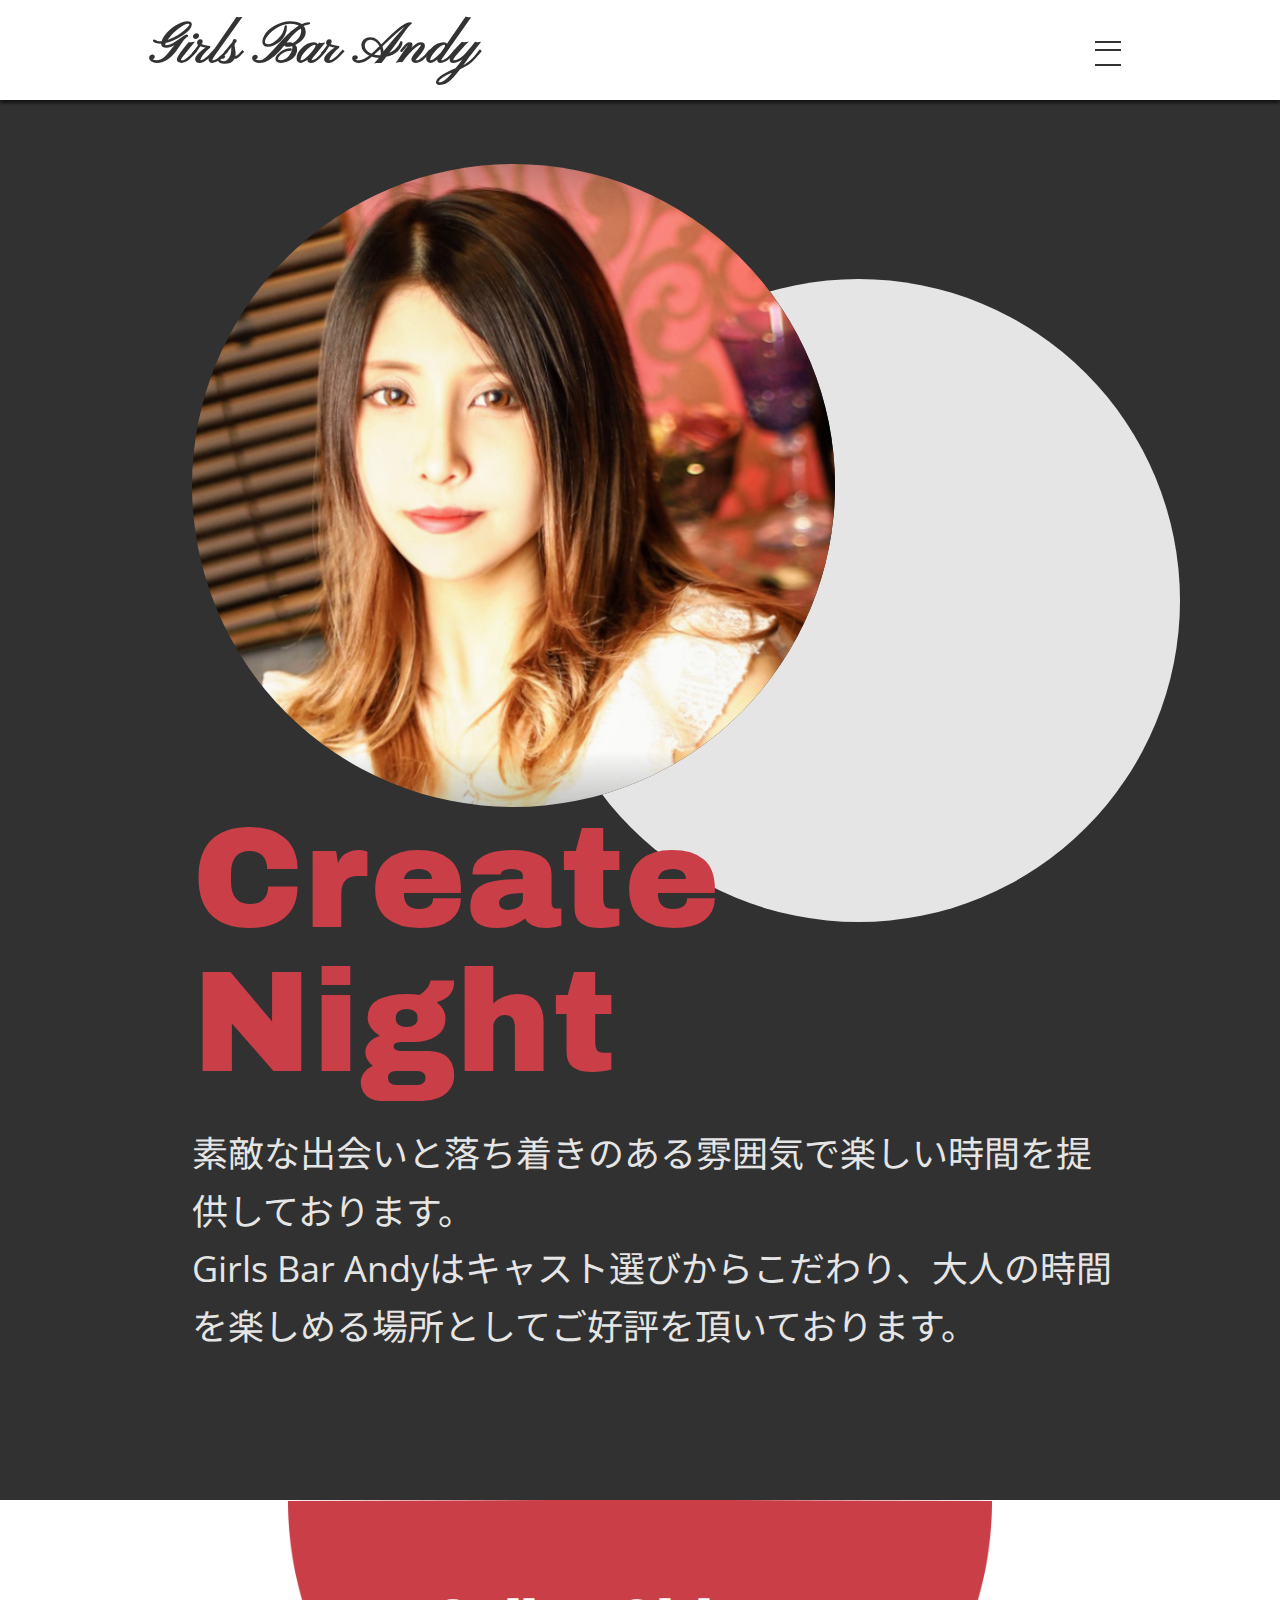
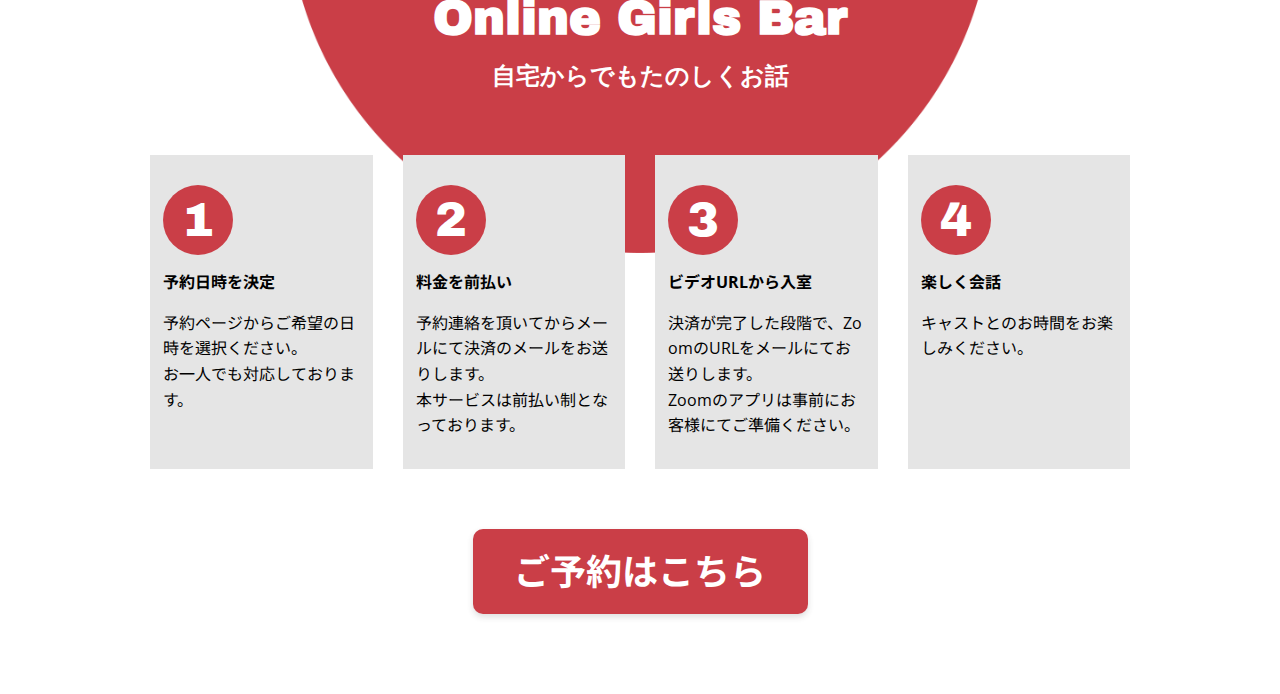
==== index.html @ 7a245070 "カードセクションのSP版完成" ====
<!DOCTYPE html>
<html lang="ja">
<head>
    <meta charset="UTF-8">
    <meta http-equiv="X-UA-Compatible" content="IE=edge">
    <meta name="viewport" content="width=device-width, initial-scale=1.0">
    <title>Girls Bar Andy</title>
    <link rel="stylesheet" href="/css/reset.css">
    <link rel="stylesheet" href="/css/style.css">
</head>
<body>
    <header class="header">
        <div class="header__inner inner">
            <h1 class="header__logo"><a href="/">Girls Bar Andy</a></h1>
            <!-- <ul class="header__nav">
                <li><a href="" class="is-active">トップページ</a></li>
                <li><a href="">お知らせ</a></li>
                <li><a href="">キャスト一覧</a></li>
                <li><a href="">店内写真</a></li>
                <li><a href="">オンラインガールズバー</a></li>
                <li><a href="">ログイン</a></li>
            </ul> -->
            <div class="drawer">
                <input type="checkbox" class="drawer__checkbox" id="drawerCheckbox">
                <label for="drawerCheckbox" class="drawer__icon">
                    <span class="drawer__icon-parts"></span><!-- /.drawer__icon-parts -->
                </label><!-- /.drawer__icon -->
                <label for="drawerChechbox" class="drawer__overlay"></label><!-- /.drawer__overlay -->
                <nav class="drawer__menu">
                    <ul>
                        <li class="drawer__item"><a href="/" class="drawer__item-inner">トップページ</a><!-- /.drawer__item-inner --></li><!-- /.drawer__item -->
                        <li class="drawer__item"><a href="/" class="drawer__item-inner">お知らせ</a><!-- /.drawer__item-inner --></li><!-- /.drawer__item -->
                        <li class="drawer__item"><a href="/" class="drawer__item-inner">キャスト一覧</a><!-- /.drawer__item-inner --></li><!-- /.drawer__item -->
                        <li class="drawer__item"><a href="/" class="drawer__item-inner">店内写真</a><!-- /.drawer__item-inner --></li><!-- /.drawer__item -->
                        <li class="drawer__item"><a href="/" class="drawer__item-inner">オンラインガールズバー</a><!-- /.drawer__item-inner --></li><!-- /.drawer__item -->
                        <li class="drawer__item"><a href="/" class="drawer__item-inner">ログイン</a><!-- /.drawer__item-inner --></li><!-- /.drawer__item -->
                    </ul>
                </nav><!-- /.drawer__menu -->
            </div><!-- /.drawer -->
        </div>   
    </header><!-- /.header -->

    <div class="main-visual">
            <div class="main-visual__content">
                <div class="main-visual__image">
                    <img src="/img/mv.png" alt="girls bar andy">
                </div><!-- /.main-visual__image -->
                <div class="main-visual__title">Create Night</div><!-- /.main-visual__title -->
                <div class="main-visual__lead">
                    素敵な出会いと落ち着きのある雰囲気で楽しい時間を提供しております。<br>
                    Girls Bar Andyはキャスト選びからこだわり、大人の時間を楽しめる場所としてご好評を頂いております。
                </div><!-- /.main-visual__lead -->    
            </div><!-- /.main-visual__content -->
    </div><!-- /.main-visual -->

    <section class="online-service">
        <div class="card__inner inner">
            <div class="SPACER--80 TAB--NONE SP--NONE"></div><!-- /.SPACER--80 -->
            <h1 class="card__head">Online Girls Bar</h1><!-- /.card__head -->
            <h2 class="card__lead">自宅からでもたのしくお話</h2><!-- /.card__lead -->
            <div class="SPACER--60"></div><!-- /.SPACER--50 -->
            <div class="card__items">
                <div class="card__item">
                    <div class="card__number">1</div><!-- /.card__number -->
                    <h3 class="card__title">予約日時を決定</h3><!-- /.card__title -->
                    <p class="card__text">
                        予約ページからご希望の日時を選択ください。<br>
                        お一人でも対応しております。
                    </p><!-- /.card__text -->
                </div><!-- /.card__item -->
                <div class="card__item">
                    <div class="card__number">2</div><!-- /.card__number -->
                    <h3 class="card__title">料金を前払い</h3><!-- /.card__title -->
                    <p class="card__text">
                        予約連絡を頂いてからメールにて決済のメールをお送りします。<br>
                        本サービスは前払い制となっております。
                    </p><!-- /.card__text -->
                </div><!-- /.card__item -->
                <div class="card__item">
                    <div class="card__number">3</div><!-- /.card__number -->
                    <h3 class="card__title">ビデオURLから入室</h3><!-- /.card__title -->
                    <p class="card__text">
                        決済が完了した段階で、ZoomのURLをメールにてお送りします。<br>
                        Zoomのアプリは事前にお客様にてご準備ください。
                    </p><!-- /.card__text -->
                </div><!-- /.card__item -->
                <div class="card__item">
                    <div class="card__number">4</div><!-- /.card__number -->
                    <h3 class="card__title">楽しく会話</h3><!-- /.card__title -->
                    <p class="card__text">
                        キャストとのお時間をお楽しみください。
                    </p><!-- /.card__text -->
                </div><!-- /.card__item -->
            </div><!-- /.card__items -->
            <div class="SPACER--60"></div><!-- /.SPACER--60 -->
            <div class="card__button btn"><a href="/">ご予約はこちら</a></div><!-- /.card__button btn -->
        </div><!-- /.card__inner inner -->
        <div class="SPACER--80"></div><!-- /.SPACER--80 -->
    </section><!-- /.online-service -->
</body>
</html>
---- css/style.css ----
@import url("https://fonts.googleapis.com/css2?family=Archivo+Black&family=Open+Sans:wght@400;700&family=Pinyon+Script&display=swap");
@import url("https://fonts.googleapis.com/css2?family=Noto+Sans+JP:wght@400;500;700&display=swap");
/*==================================
# common
==================================*/
*,
*::before,
*::after {
  -webkit-box-sizing: border-box;
          box-sizing: border-box;
}

body {
  font-family: "Open Sans", "Noto Sans JP", sans-serif;
  font-size: 16px;
  line-height: 1.6;
  background: #fff;
  overflow-x: hidden;
  max-width: 100%;
  word-break: break-all;
}

img {
  max-width: 100%;
  height: auto;
  border: none;
  -o-object-fit: cover;
     object-fit: cover;
  vertical-align: bottom;
}

a {
  text-decoration: none;
  -webkit-transition: 0.3s;
  transition: 0.3s;
  cursor: pointer;
}

a:hover {
  opacity: 0.6;
}

ul {
  list-style: none;
}

input[type="text"],
input[type="tel"],
input[type="email"] {
  width: 100%;
  font-size: inherit;
  color: "Open Sans", "Noto Sans JP", sans-serif;
  border: 1px solid #333;
  border-radius: 5px;
}

input[type="text"]:focus {
  outline: 0;
}

input[type="submit"] {
  width: 100%;
  font-size: inherit;
  color: #fff;
  border: 1px solid #333;
  background-color: #333;
  -webkit-transition: 0.3s;
  transition: 0.3s;
}

input[type="submit"]:hover {
  opacity: 0.6;
}

select {
  width: 100%;
  font-size: inherit;
  color: #333;
  border: 1px solid #333;
}

select option {
  color: #333;
}

select option:first-child {
  display: none;
}

textarea {
  width: 100%;
  font-size: inherit;
  color: #333;
  border: 1px solid #333;
  resize: none;
}

::-webkit-input-placeholder {
  opacity: 1;
  color: #333;
}

:-ms-input-placeholder {
  opacity: 1;
  color: #333;
}

::-ms-input-placeholder {
  opacity: 1;
  color: #333;
}

::placeholder {
  opacity: 1;
  color: #333;
}

.SPACER--60 {
  height: 60px;
}

.SPACER--80 {
  height: 80px;
}

.SPACER--100 {
  height: 100px;
}

.SPACER--130 {
  height: 130px;
}

.SPACER--160 {
  height: 160px;
}

.SPACER--200 {
  height: 200px;
}

.SP--NONE {
  display: block;
}

@media (max-width: 767px) {
  .SP--NONE {
    display: none;
  }
}

.TAB--NONE {
  display: block;
}

@media (min-width: 768px) and (max-width: 1024px) {
  .TAB--NONE {
    display: none;
  }
}

@media (max-width: 767px) {
  .TAB--NONE {
    display: none;
  }
}

.inner {
  max-width: 1440px;
  padding: 0 150px;
  margin: 0 auto;
}

@media (max-width: 767px) {
  .inner {
    padding: 0 15px;
  }
}

/*==================================
# header
==================================*/
.header {
  background: #fff;
  height: 100px;
  max-width: 100%;
  width: 100%;
  position: -webkit-sticky;
  position: sticky;
  top: 0;
  -webkit-box-shadow: 0 3px 3px rgba(0, 0, 0, 0.6);
          box-shadow: 0 3px 3px rgba(0, 0, 0, 0.6);
  z-index: 100;
}

@media (max-width: 767px) {
  .header {
    height: 60px;
  }
}

.header__inner {
  display: -webkit-box;
  display: -ms-flexbox;
  display: flex;
  -webkit-box-align: center;
      -ms-flex-align: center;
          align-items: center;
  height: inherit;
  -webkit-box-pack: justify;
      -ms-flex-pack: justify;
          justify-content: space-between;
}

.header__logo a {
  font-size: 56px;
  font-family: "Pinyon Script", cursive, sans-serif;
  color: #333;
}

@media (min-width: 768px) and (max-width: 1024px) {
  .header__logo a {
    font-size: 48px;
  }
}

@media (max-width: 767px) {
  .header__logo a {
    font-size: 32px;
  }
}

.drawer {
  position: relative;
  width: 45px;
  height: 45px;
}

.drawer__checkbox {
  display: none;
}

.drawer__icon {
  cursor: pointer;
  display: block;
  width: inherit;
  height: inherit;
  position: fixed;
}

.drawer__icon-parts, .drawer__icon-parts::before, .drawer__icon-parts::after {
  background: #313131;
  display: block;
  width: 26px;
  height: 2px;
  position: absolute;
  top: 0;
  right: 0;
  left: 0;
  bottom: 0;
  margin: auto;
}

.drawer__icon-parts::before, .drawer__icon-parts::after {
  content: '';
}

.drawer__icon-parts::before {
  top: 16px;
}

.drawer__icon-parts::after {
  top: -16px;
}

.drawer__overlay {
  background: #313131;
  opacity: 0;
  pointer-events: none;
  width: 100%;
  height: 100%;
  position: fixed;
  top: 0;
  right: 0;
}

.drawer__menu {
  background: #fff;
  color: #313131;
  max-width: 100%;
  width: 320px;
  height: 100vh;
  overflow-y: auto;
  position: fixed;
  top: 0;
  right: -320px;
}

.drawer__menu .drawer__item {
  display: block;
}

.drawer__menu .drawer__item:not(:first-child) {
  margin-top: 10px;
}

.drawer__menu .drawer__item-inner {
  font-size: 18px;
  font-weight: 700;
  color: #333;
}

.drawer__icon {
  z-index: 104;
}

.drawer__menu {
  z-index: 103;
}

.drawer__overlay {
  z-index: 102;
}

.drawer__checkbox:checked ~ .drawer__icon .drawer__icon-parts {
  background: transparent;
}

.drawer__checkbox:checked ~ .drawer__icon .drawer__icon-parts::before {
  -webkit-transform: rotate(-45deg);
          transform: rotate(-45deg);
  top: 0;
}

.drawer__checkbox:checked ~ .drawer__icon .drawer__icon-parts::after {
  -webkit-transform: rotate(45deg);
          transform: rotate(45deg);
  top: 0;
}

.drawer__checkbox:checked ~ .drawer__overlay {
  opacity: 0.3;
  pointer-events: auto;
}

.drawer__checkbox:checked ~ .drawer__menu {
  right: 0;
}

.drawer__checkbox:checked ~ .drawer__menu ul {
  width: 200px;
  margin-left: auto;
  margin-top: 100px;
  margin-right: auto;
}

.drawer__icon-parts, .drawer__icon-parts::after, .drawer__icon-parts::before, .drawer__overlay, .drawer__menu {
  -webkit-transition: all 0.7s;
  transition: all 0.7s;
}

/*==================================
# mainvisual
==================================*/
.main-visual {
  width: 100%;
  height: auto;
  min-height: 1400px;
  background: #313131;
  position: relative;
  top: 0;
  left: 0;
}

@media (min-width: 768px) and (max-width: 1024px) {
  .main-visual {
    min-height: 900px;
  }
}

@media (max-width: 767px) {
  .main-visual {
    min-height: 600px;
  }
}

.main-visual__content {
  width: 72%;
  height: auto;
  position: absolute;
  top: 0%;
  left: 15%;
  margin-top: 5%;
}

@media (min-width: 768px) and (max-width: 1024px) {
  .main-visual__content {
    top: 0%;
    left: 13%;
  }
}

@media (max-width: 767px) {
  .main-visual__content {
    top: 0%;
    left: 12%;
  }
}

.main-visual__content .main-visual__image {
  width: 100%;
  max-width: 988px;
  margin: 0 auto;
}

@media (min-width: 768px) and (max-width: 1024px) {
  .main-visual__content .main-visual__image {
    width: 575px;
  }
}

@media (max-width: 767px) {
  .main-visual__content .main-visual__image {
    width: 280px;
  }
}

.main-visual__content .main-visual__image img {
  display: inline-block;
  width: 643px;
  height: 643px;
  border-radius: 50%;
  -webkit-box-shadow: 345px 115px 0px 0 #e5e5e5;
          box-shadow: 345px 115px 0px 0 #e5e5e5;
}

@media (min-width: 768px) and (max-width: 1024px) {
  .main-visual__content .main-visual__image img {
    width: 400px;
    height: 400px;
    -webkit-box-shadow: 175px 75px 0px 0 #e5e5e5;
            box-shadow: 175px 75px 0px 0 #e5e5e5;
  }
}

@media (max-width: 767px) {
  .main-visual__content .main-visual__image img {
    width: 250px;
    height: 250px;
    -webkit-box-shadow: 75px 75px 0px 0 #e5e5e5;
            box-shadow: 75px 75px 0px 0 #e5e5e5;
  }
}

.main-visual__content .main-visual__title {
  font-family: "Archivo Black", sans-serif;
  color: #CA3E47;
  font-size: 144px;
  word-break: break-word;
  line-height: 1;
}

@media (min-width: 768px) and (max-width: 1024px) {
  .main-visual__content .main-visual__title {
    font-size: 74px;
  }
}

@media (max-width: 767px) {
  .main-visual__content .main-visual__title {
    font-size: 32px;
  }
}

.main-visual__content .main-visual__lead {
  font-family: "Open Sans", "Noto Sans JP", sans-serif;
  color: #E5E5E5;
  font-size: 36px;
  margin-top: 30px;
}

@media (min-width: 768px) and (max-width: 1024px) {
  .main-visual__content .main-visual__lead {
    font-size: 32px;
  }
}

@media (max-width: 767px) {
  .main-visual__content .main-visual__lead {
    font-size: 18px;
  }
}

@media (max-width: 319px) {
  .main-visual__content .main-visual__image {
    width: 100%;
  }
}

/*==================================
# online-service
==================================*/
.online-service {
  background: url(../img/service-bg.png) no-repeat top center/contain;
}

@media (max-width: 767px) {
  .online-service {
    background: url(../img/service-bg-sp.png) no-repeat top center/contain;
  }
}

.card__head {
  font-size: 48px;
  font-family: "Archivo Black", sans-serif;
  text-align: center;
  color: #fff;
}

@media (max-width: 767px) {
  .card__head {
    font-size: 32px;
  }
}

.card__lead {
  font-size: 24px;
  font-family: "Archivo Black", sans-serif;
  text-align: center;
  color: #fff;
}

@media (max-width: 767px) {
  .card__lead {
    font-size: 20px;
  }
}

.card__items {
  display: -webkit-box;
  display: -ms-flexbox;
  display: flex;
  -ms-flex-wrap: wrap;
      flex-wrap: wrap;
}

.card__item {
  width: calc(25% - 30px * 3 / 4);
  padding: 30px 13px;
  background: #E5E5E5;
}

@media (min-width: 1025px) {
  .card__item:not(:first-child) {
    margin-left: 30px;
  }
}

@media (min-width: 768px) and (max-width: 1024px) {
  .card__item {
    width: calc(50% - 30px * 1 / 2);
  }
  .card__item:not(:nth-child(2n + 1)) {
    margin-left: 30px;
  }
  .card__item:nth-child(n + 3) {
    margin-top: 40px;
  }
}

@media (max-width: 767px) {
  .card__item {
    width: 100%;
    margin-left: 0;
  }
  .card__item:nth-child(n + 2) {
    margin-top: 40px;
  }
}

.card__number {
  color: #fff;
  background-color: #CA3E47;
  padding: 0;
  margin: 0;
  width: 70px;
  height: 70px;
  line-height: 70px;
  text-align: center;
  display: inline-block;
  border-radius: 50%;
  font-family: "Archivo Black", sans-serif;
  color: #fff;
  font-size: 48px;
}

@media (max-width: 767px) {
  .card__number {
    width: 60px;
    height: 60px;
    line-height: 60px;
    font-size: 36px;
  }
}

.card__title {
  margin: 15px 0;
}

.card__text {
  font-family: "Open Sans", "Noto Sans JP", sans-serif;
  font-weight: 400;
}

.card__button {
  text-align: center;
}

.card__button a {
  display: inline-block;
  width: 335px;
  max-width: 100%;
  height: 85px;
  line-height: 85px;
  font-size: 36px;
  font-weight: 700;
  text-align: center;
  border-radius: 10px;
  background: #CA3E47;
  color: #fff;
  -webkit-box-shadow: 0 3px 6px rgba(51, 51, 51, 0.16);
          box-shadow: 0 3px 6px rgba(51, 51, 51, 0.16);
}

@media (max-width: 767px) {
  .card__button a {
    width: 230px;
    height: 60px;
    line-height: 60px;
    font-size: 24px;
  }
}
/*# sourceMappingURL=style.css.map */
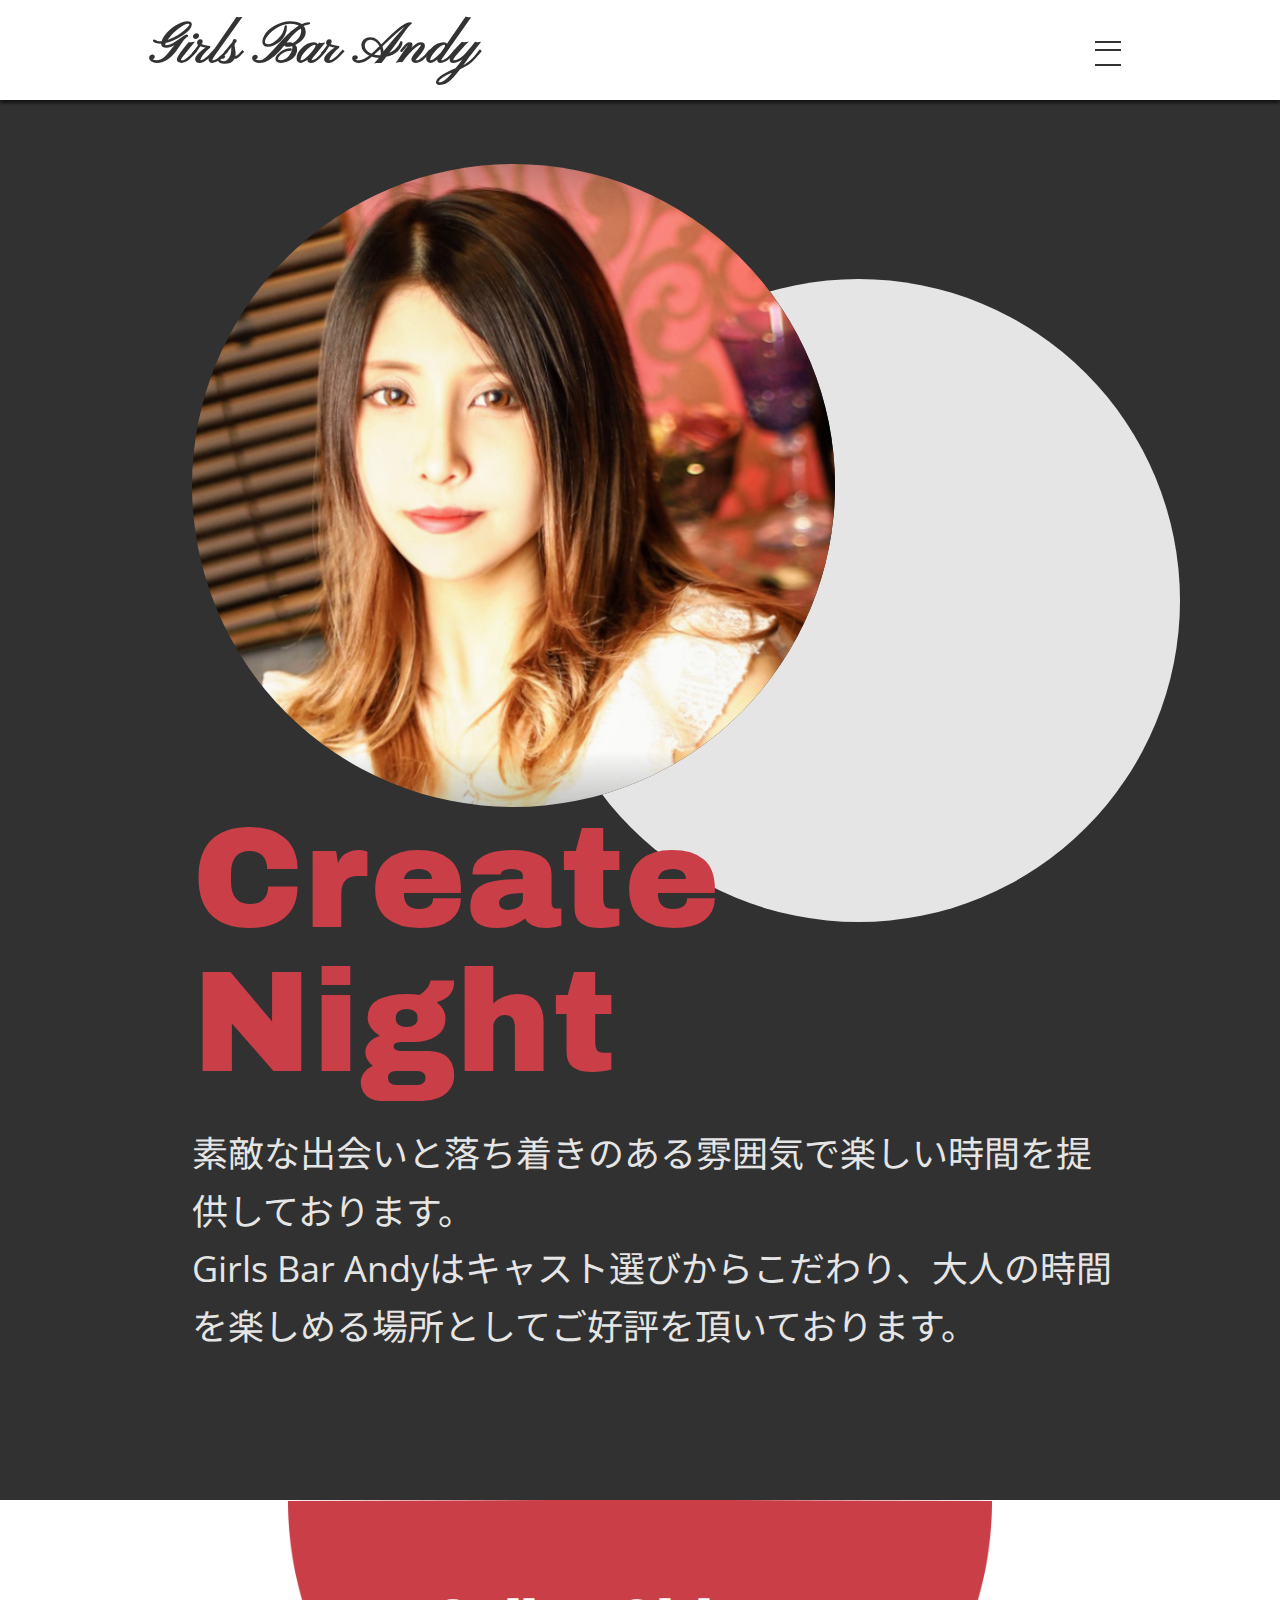
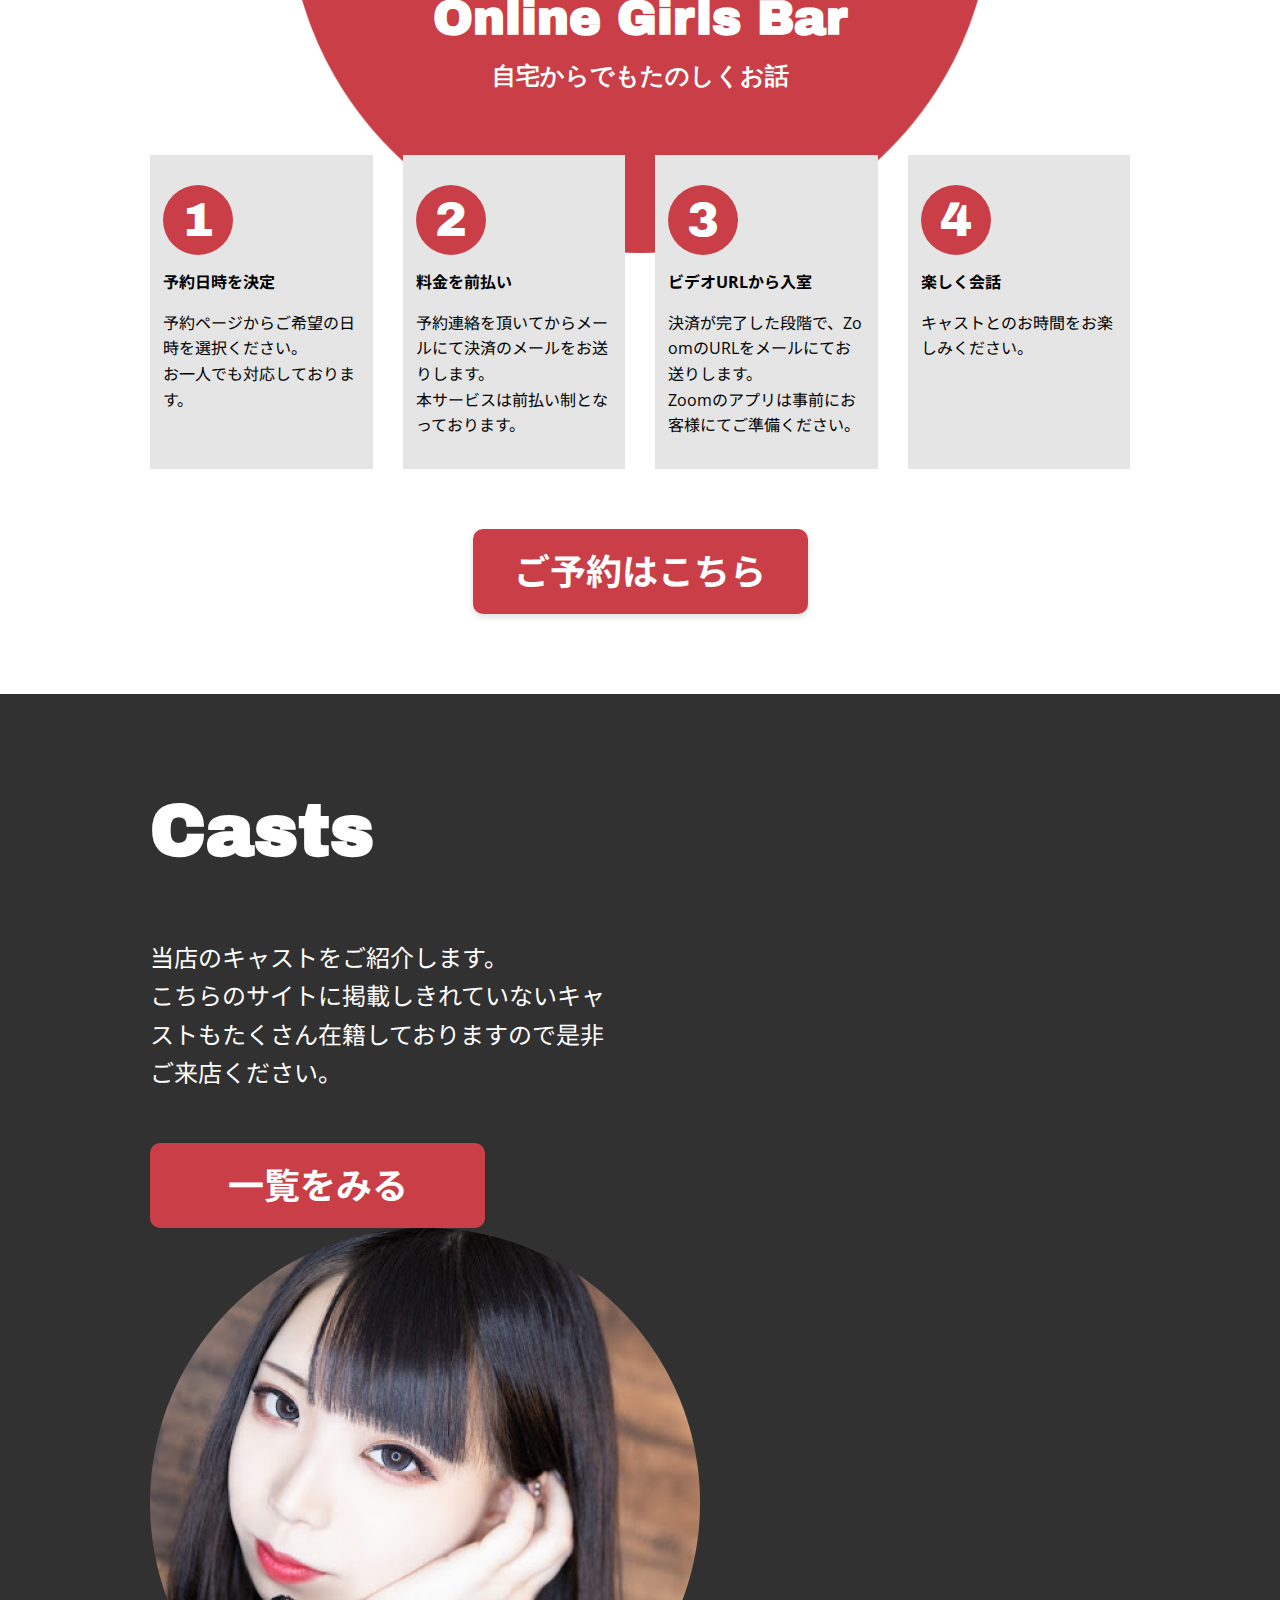
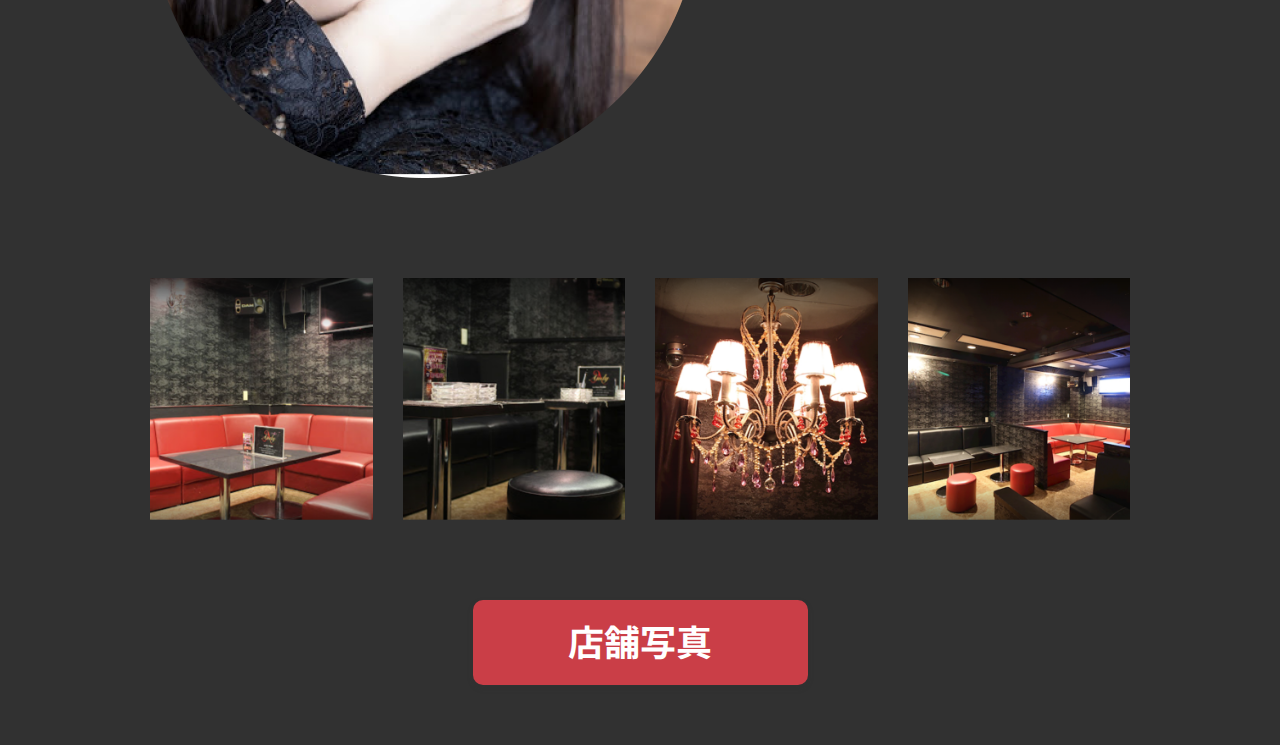
==== commit 7f829555: "サービスセクションのPC版とSP版の完成" ====
--- a/index.html
+++ b/index.html
@@ -97,5 +97,34 @@
         </div><!-- /.card__inner inner -->
         <div class="SPACER--80"></div><!-- /.SPACER--80 -->
     </section><!-- /.online-service -->
+
+    <section class="shop-service">
+        <div class="shop-service__inner inner">
+            <div class="SPACER--80"></div><!-- /.SPACER--80 -->
+            <div class="casts">
+                <div class="casts__description">
+                    <h1 class="casts__description-head">Casts</h1><!-- /.casts__description-head -->
+                    <p class="casts__description-lead">
+                        当店のキャストをご紹介します。<br>
+                        こちらのサイトに掲載しきれていないキャストもたくさん在籍しておりますので是非ご来店ください。
+                    </p><!-- /.casts__description-lead -->
+                    <div class="casts__button btn"><a href="/">一覧をみる</a></div><!-- /.card__button btn -->
+                </div><!-- /.casts__description -->
+                <div class="casts__pickup">
+                    <img src="/img/topic.png" alt="">
+                </div><!-- /.casts__pickup-image -->
+            </div><!-- /.casts -->
+            <div class="SPACER--100 SP--NONE"></div><!-- /.SPACER--60 -->
+            <div class="shops">
+                <div class="shop"><img src="/img/shoplist1.png" alt=""></div><!-- /.shop -->
+                <div class="shop"><img src="/img/shoplist2.png" alt=""></div><!-- /.shop -->
+                <div class="shop"><img src="/img/shoplist3.png" alt=""></div><!-- /.shop -->
+                <div class="shop"><img src="/img/shoplist4.png" alt=""></div><!-- /.shop -->
+            </div><!-- /.shop__photo -->
+            <div class="SPACER--80"></div><!-- /.SPACER--80 -->
+            <div class="shops__button btn"><a href="/">店舗写真</a></div><!-- /.card__button btn -->
+            <div class="SPACER--60"></div><!-- /.SPACER--60 -->
+        </div><!-- /.shop-service__inner -->
+    </section><!-- /.casts -->
 </body>
 </html>--- a/css/style.css
+++ b/css/style.css
@@ -22,6 +22,7 @@
 
 img {
   max-width: 100%;
+  width: 100%;
   height: auto;
   border: none;
   -o-object-fit: cover;
@@ -174,6 +175,31 @@
 @media (max-width: 767px) {
   .inner {
     padding: 0 15px;
+  }
+}
+
+.btn a {
+  display: inline-block;
+  width: 335px;
+  max-width: 100%;
+  height: 85px;
+  line-height: 85px;
+  font-size: 36px;
+  font-weight: 700;
+  text-align: center;
+  border-radius: 10px;
+  background: #CA3E47;
+  color: #fff;
+  -webkit-box-shadow: 0 3px 6px rgba(51, 51, 51, 0.16);
+          box-shadow: 0 3px 6px rgba(51, 51, 51, 0.16);
+}
+
+@media (max-width: 767px) {
+  .btn a {
+    width: 230px;
+    height: 60px;
+    line-height: 60px;
+    font-size: 24px;
   }
 }
 
@@ -616,28 +642,153 @@
   text-align: center;
 }
 
-.card__button a {
+/*==================================
+# shop-service
+==================================*/
+.shop-service {
+  background: #313131;
+}
+
+.casts {
+  display: -webkit-box;
+  display: -ms-flexbox;
+  display: flex;
+  -webkit-box-pack: justify;
+      -ms-flex-pack: justify;
+          justify-content: space-between;
+  -ms-flex-wrap: wrap;
+      flex-wrap: wrap;
+}
+
+@media (max-width: 767px) {
+  .casts {
+    -webkit-box-pack: center;
+        -ms-flex-pack: center;
+            justify-content: center;
+    margin-bottom: 90px;
+  }
+}
+
+.casts__description {
+  width: calc(50% - 50px * 1 / 2);
+}
+
+@media (max-width: 767px) {
+  .casts__description {
+    width: 100%;
+  }
+}
+
+.casts__description-head {
+  color: #fff;
+  font-size: 72px;
+  font-family: "Archivo Black", sans-serif;
+}
+
+@media (min-width: 768px) and (max-width: 1024px) {
+  .casts__description-head {
+    font-size: 64px;
+  }
+}
+
+.casts__description-lead {
+  color: #fff;
+  font-size: 24px;
+  font-family: "Open Sans", "Noto Sans JP", sans-serif;
+  margin: 50px 0;
+}
+
+@media (min-width: 768px) and (max-width: 1024px) {
+  .casts__description-lead {
+    font-size: 20px;
+  }
+}
+
+.casts__button {
+  text-align: left;
+}
+
+@media (max-width: 767px) {
+  .casts__button {
+    text-align: center;
+  }
+}
+
+@media (min-width: 768px) and (max-width: 1024px) {
+  .casts__button a {
+    width: 100%;
+    max-width: 100%;
+    height: 65px;
+    font-size: 30px;
+    line-height: 65px;
+  }
+}
+
+.casts__pickup {
+  width: 550px;
+  height: 550px;
+}
+
+@media (min-width: 768px) and (max-width: 1024px) {
+  .casts__pickup {
+    width: 50%;
+    margin-top: 100px;
+  }
+}
+
+@media (max-width: 767px) {
+  .casts__pickup {
+    margin-top: 60px;
+    height: auto;
+  }
+}
+
+.casts__pickup img {
   display: inline-block;
-  width: 335px;
-  max-width: 100%;
-  height: 85px;
-  line-height: 85px;
-  font-size: 36px;
-  font-weight: 700;
+  width: 100%;
+}
+
+.shops {
+  display: -webkit-box;
+  display: -ms-flexbox;
+  display: flex;
+  -ms-flex-wrap: wrap;
+      flex-wrap: wrap;
+}
+
+.shop {
+  width: calc(25% - 30px * 3 / 4);
+}
+
+@media (min-width: 1025px) {
+  .shop:not(:first-child) {
+    margin-left: 30px;
+  }
+}
+
+@media (min-width: 768px) and (max-width: 1024px) {
+  .shop {
+    width: calc(50% - 30px * 1 / 2);
+  }
+  .shop:not(:nth-child(2n + 1)) {
+    margin-left: 30px;
+  }
+  .shop:nth-child(n + 3) {
+    margin-top: 30px;
+  }
+}
+
+@media (max-width: 767px) {
+  .shop {
+    width: 100%;
+    margin-left: 0;
+  }
+  .shop:not(:first-child) {
+    margin-top: 30px;
+  }
+}
+
+.shops__button {
   text-align: center;
-  border-radius: 10px;
-  background: #CA3E47;
-  color: #fff;
-  -webkit-box-shadow: 0 3px 6px rgba(51, 51, 51, 0.16);
-          box-shadow: 0 3px 6px rgba(51, 51, 51, 0.16);
-}
-
-@media (max-width: 767px) {
-  .card__button a {
-    width: 230px;
-    height: 60px;
-    line-height: 60px;
-    font-size: 24px;
-  }
 }
 /*# sourceMappingURL=style.css.map */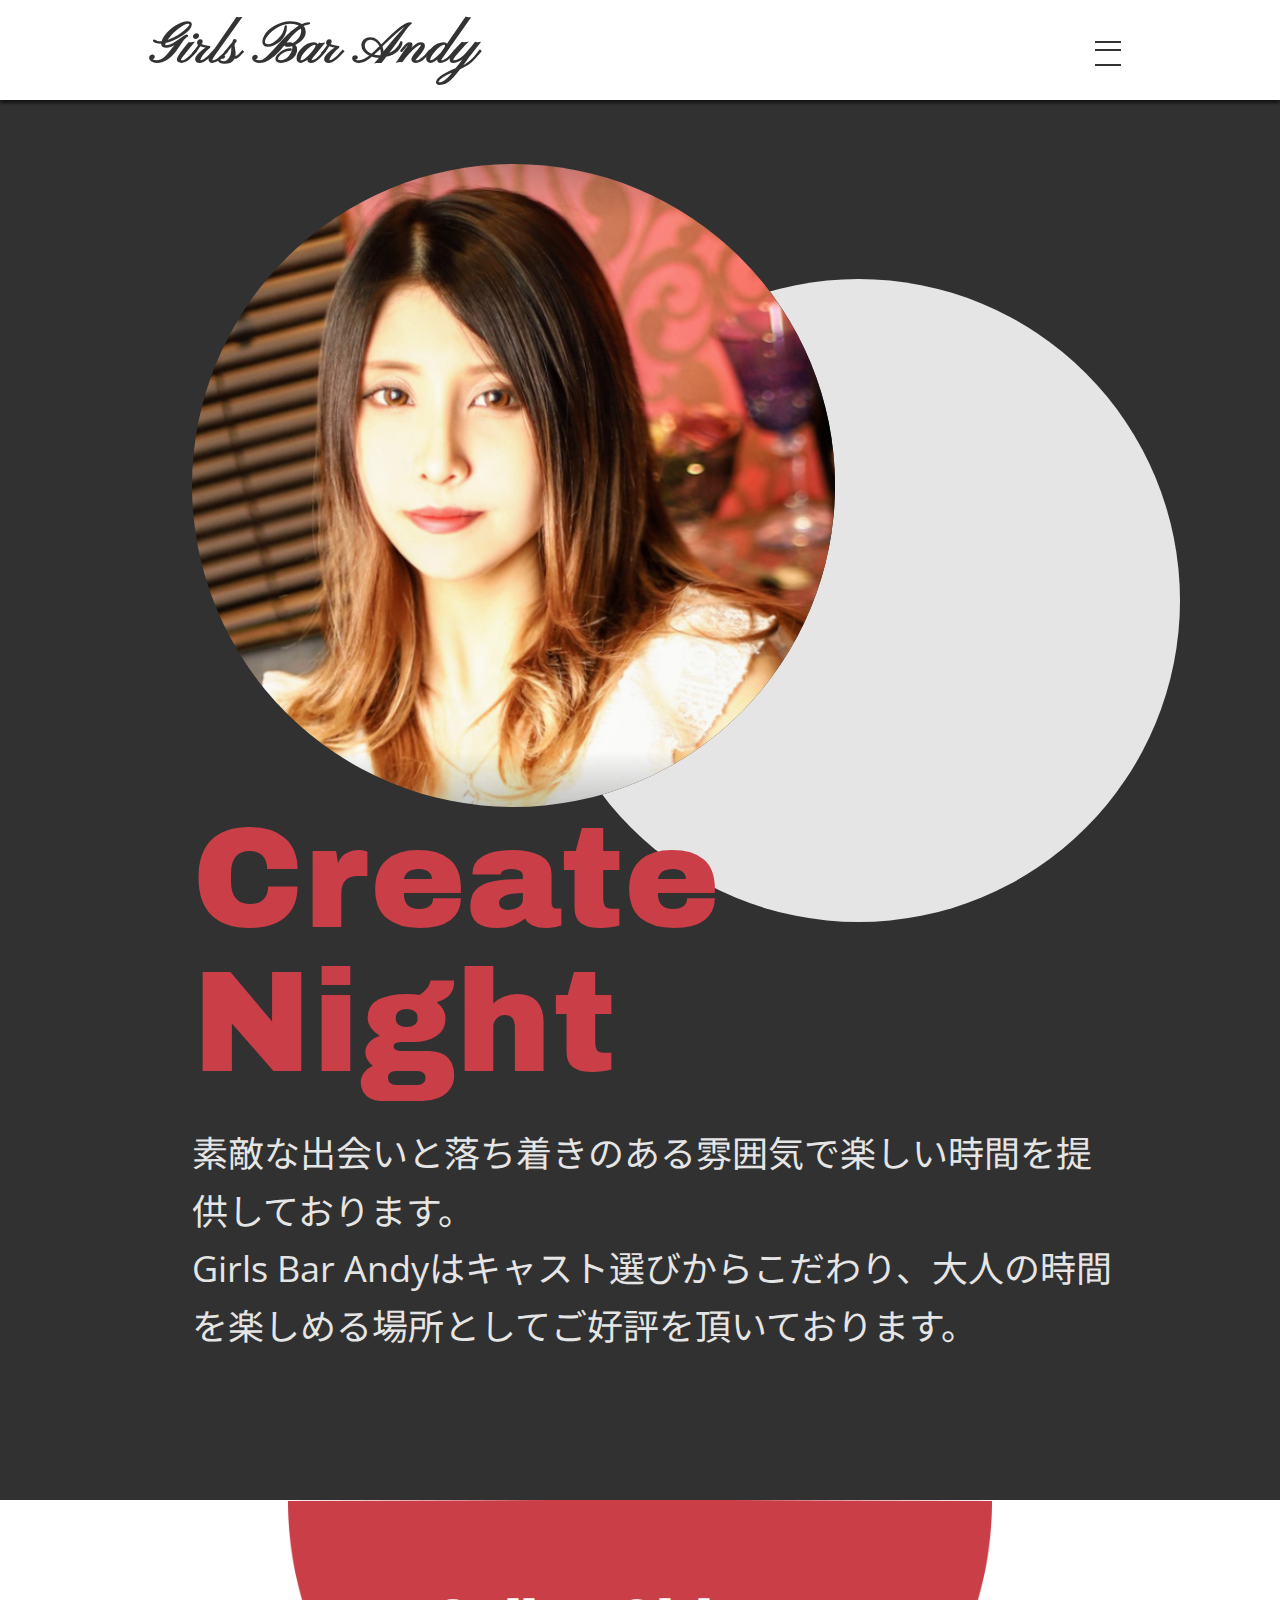
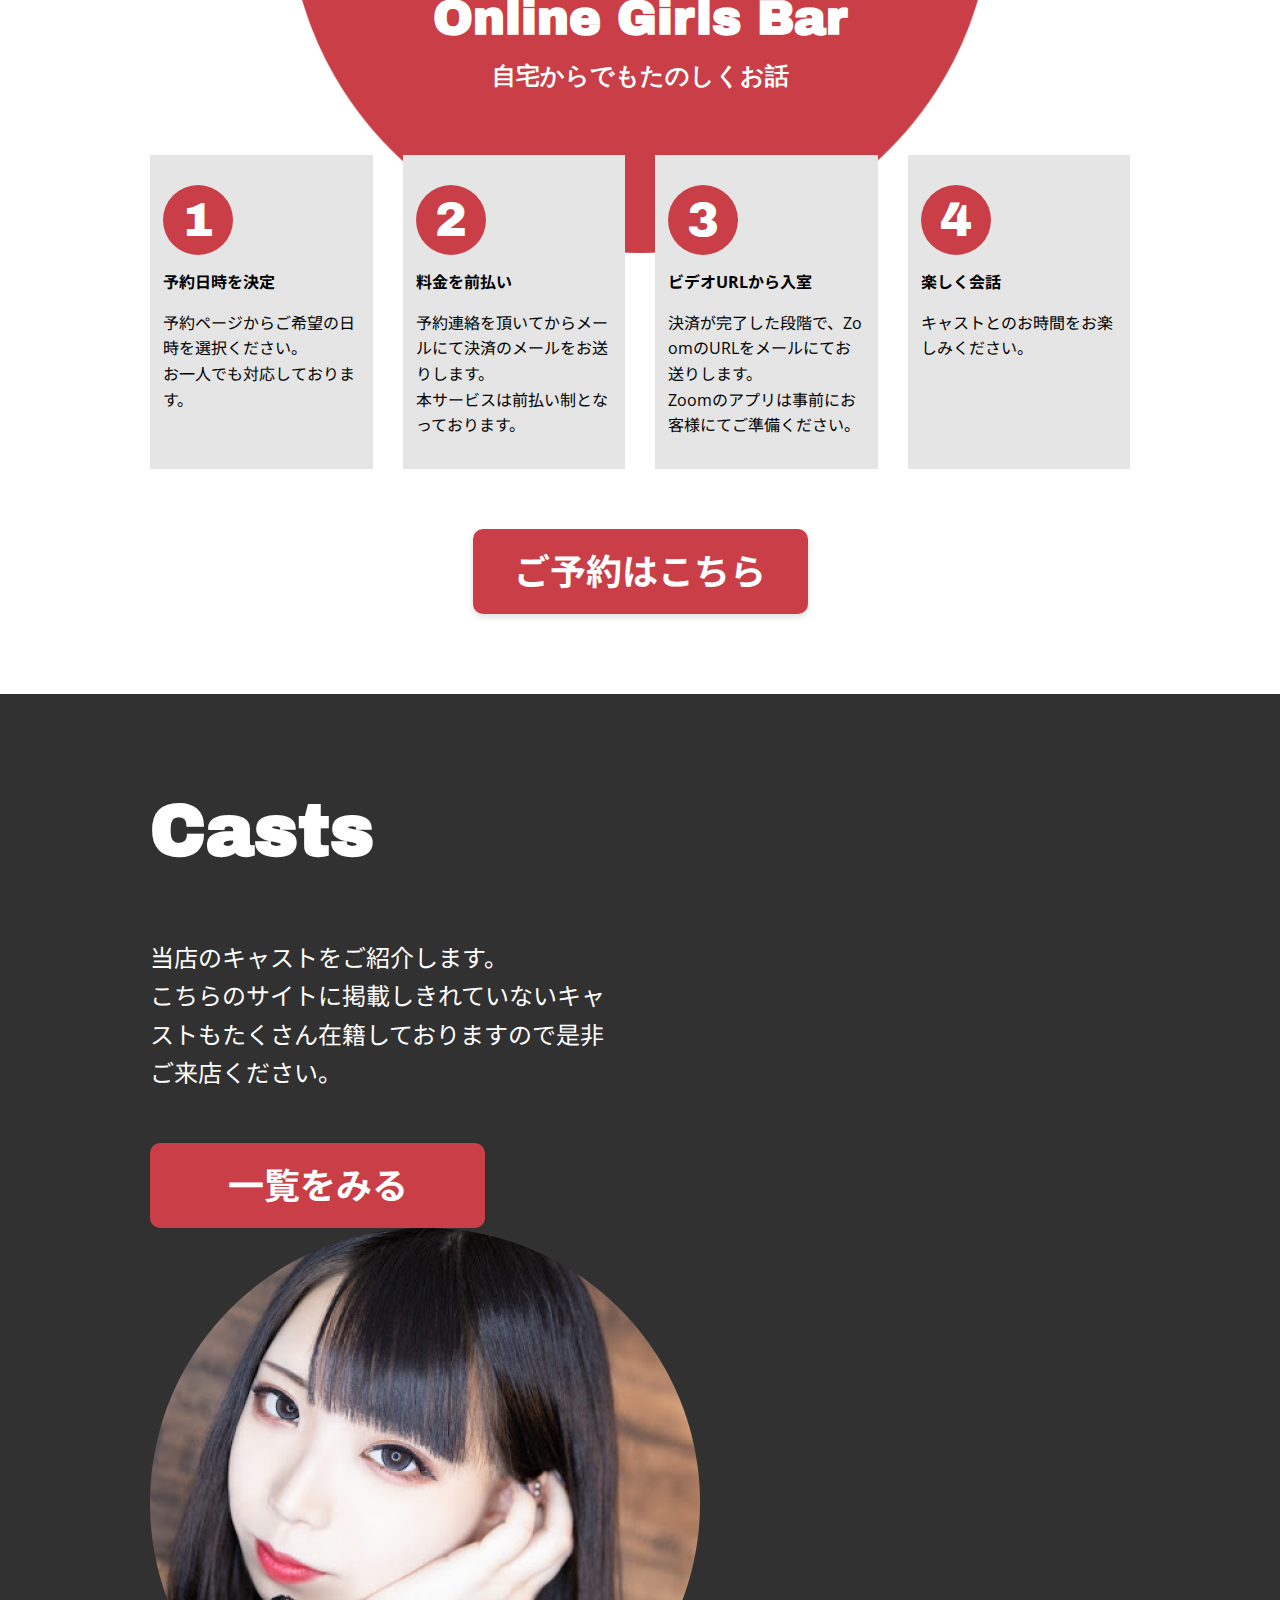
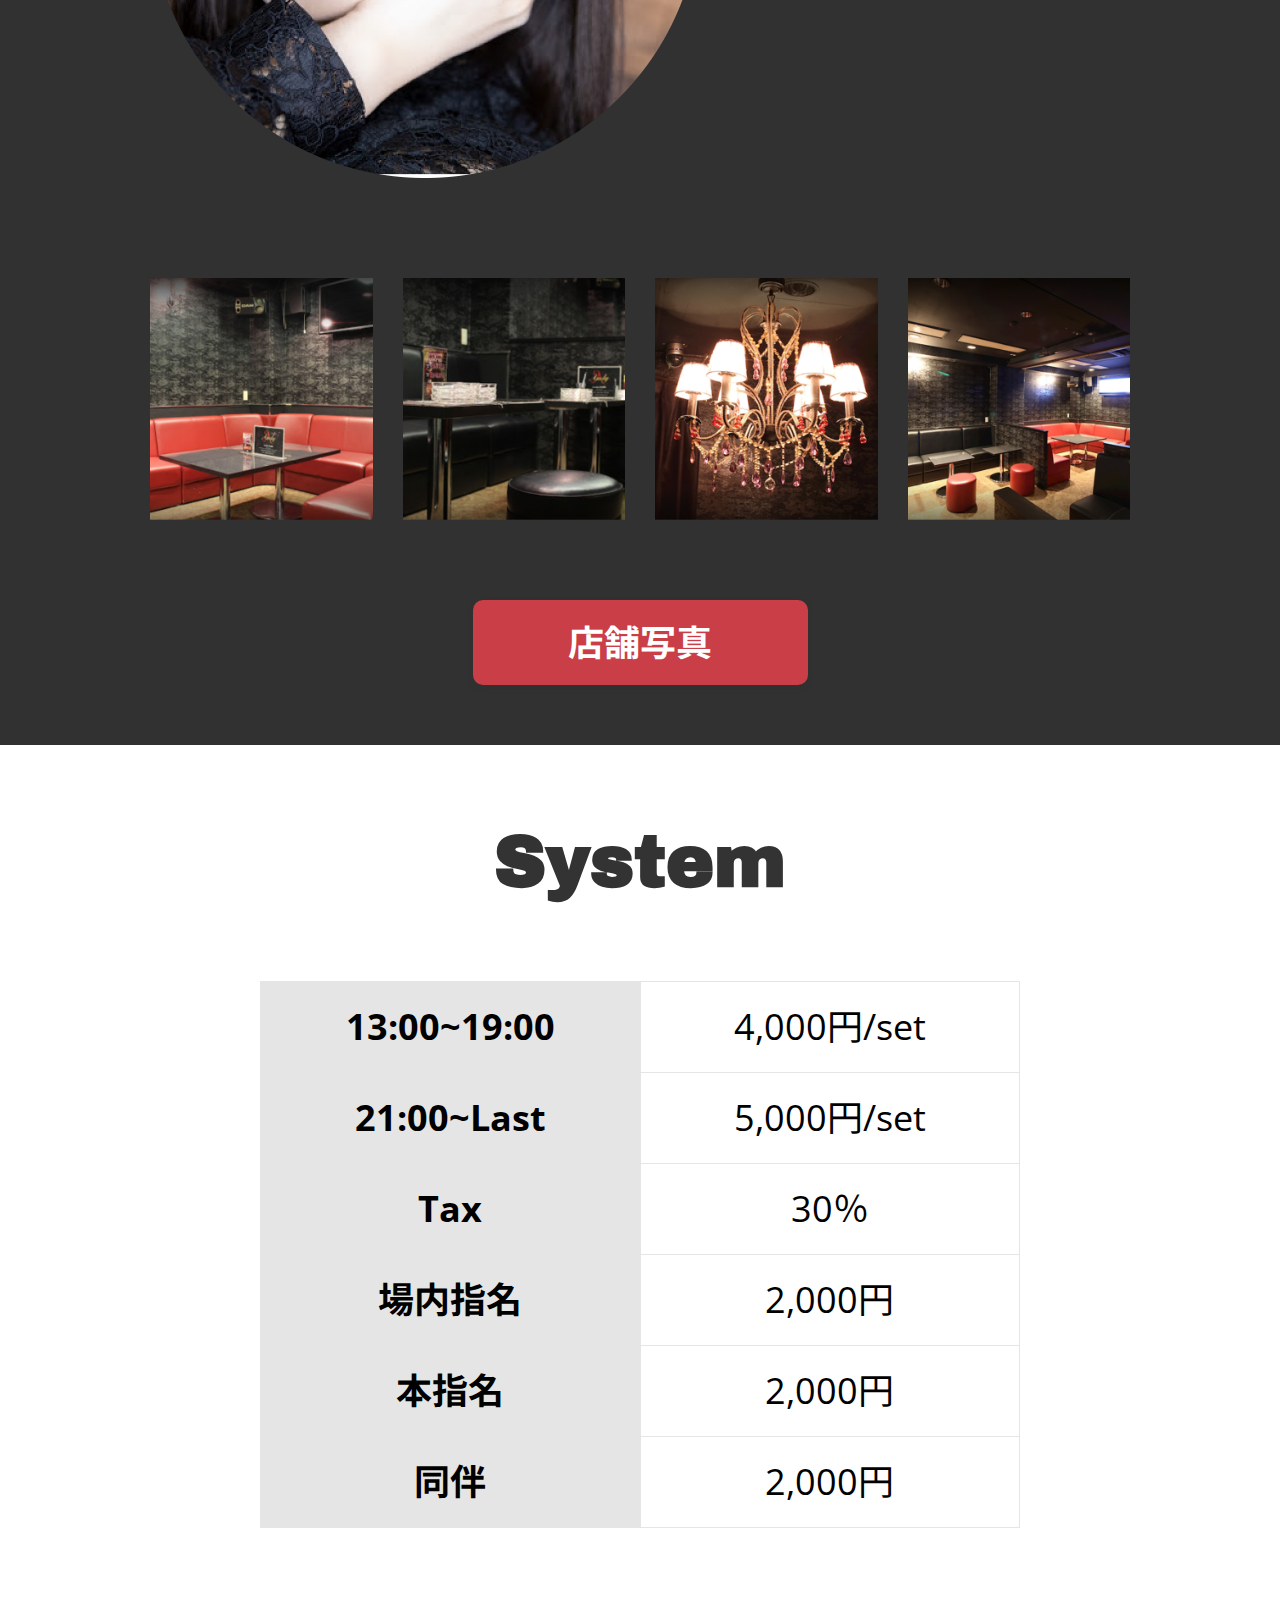
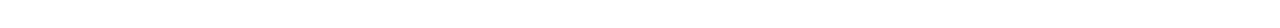
==== commit 8483e840: "priceセクションのPC版が完成" ====
--- a/index.html
+++ b/index.html
@@ -126,5 +126,41 @@
             <div class="SPACER--60"></div><!-- /.SPACER--60 -->
         </div><!-- /.shop-service__inner -->
     </section><!-- /.casts -->
+    <section class="price">
+        <div class="price__inner inner">
+            <div class="SPACER--60"></div><!-- /.SPACER--60 -->
+            <h1 class="price__head">System</h1><!-- /.price__head -->
+            <div class="SPACER--60"></div><!-- /.SPACER--60 -->
+            <div class="price__table">
+                <table class="table">
+                    <tr>
+                        <th>13:00~19:00</th>
+                        <td>4,000円/set</td>
+                    </tr>
+                    <tr>
+                        <th>21:00~Last</th>
+                        <td>5,000円/set</td>
+                    </tr>
+                    <tr>
+                        <th>Tax</th>
+                        <td>30％</td>
+                    </tr>
+                    <tr>
+                        <th>場内指名</th>
+                        <td>2,000円</td>
+                    </tr>
+                    <tr>
+                        <th>本指名</th>
+                        <td>2,000円</td>
+                    </tr>
+                    <tr>
+                        <th>同伴</th>
+                        <td>2,000円</td>
+                    </tr>
+                </table><!-- /.table -->
+            </div><!-- /.price__content -->
+            <div class="SPACER--100"></div><!-- /.SPACER--100 -->    
+        </div><!-- /.price__inner inner -->
+    </section><!-- /.price -->
 </body>
 </html>--- a/css/style.css
+++ b/css/style.css
@@ -791,4 +791,52 @@
 .shops__button {
   text-align: center;
 }
+
+/*==================================
+# price
+==================================*/
+.price__head {
+  font-size: 72px;
+  text-align: center;
+  font-family: "Archivo Black", sans-serif;
+  color: #333;
+}
+
+.price__table {
+  width: 100%;
+}
+
+.table {
+  margin: 0 auto;
+  border-collapse: collapse;
+  border: 1px solid #E5E5E5;
+  width: 760px;
+  max-width: 100%;
+  table-layout: fixed;
+}
+
+@media (min-width: 768px) and (max-width: 1024px) {
+  .table {
+    width: 100%;
+  }
+}
+
+.table th,
+.table td {
+  height: 90px;
+  text-align: center;
+  font-family: "Open Sans", "Noto Sans JP", sans-serif;
+  font-size: 36px;
+  line-height: 90px;
+}
+
+.table th {
+  background: #E5E5E5;
+  font-weight: 700;
+}
+
+.table td {
+  background: #fff;
+  border: 1px solid #E5E5E5;
+}
 /*# sourceMappingURL=style.css.map */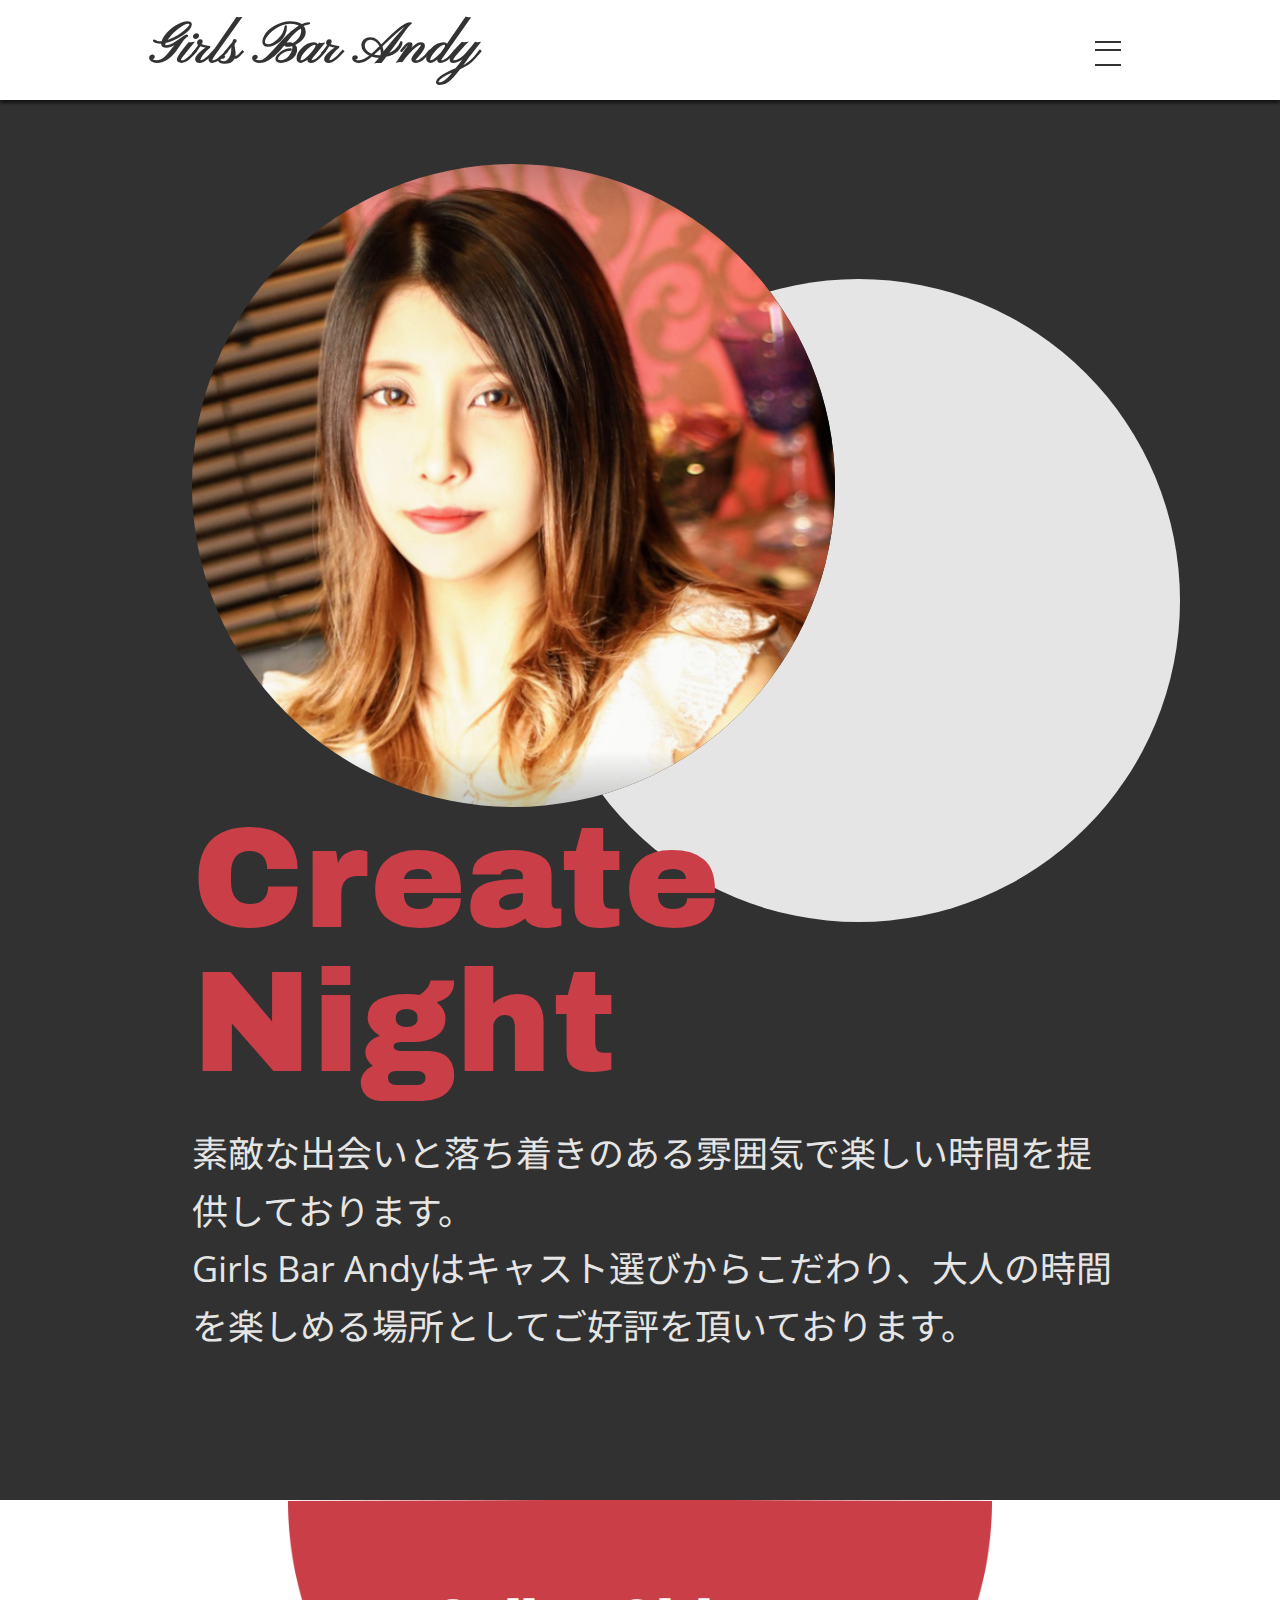
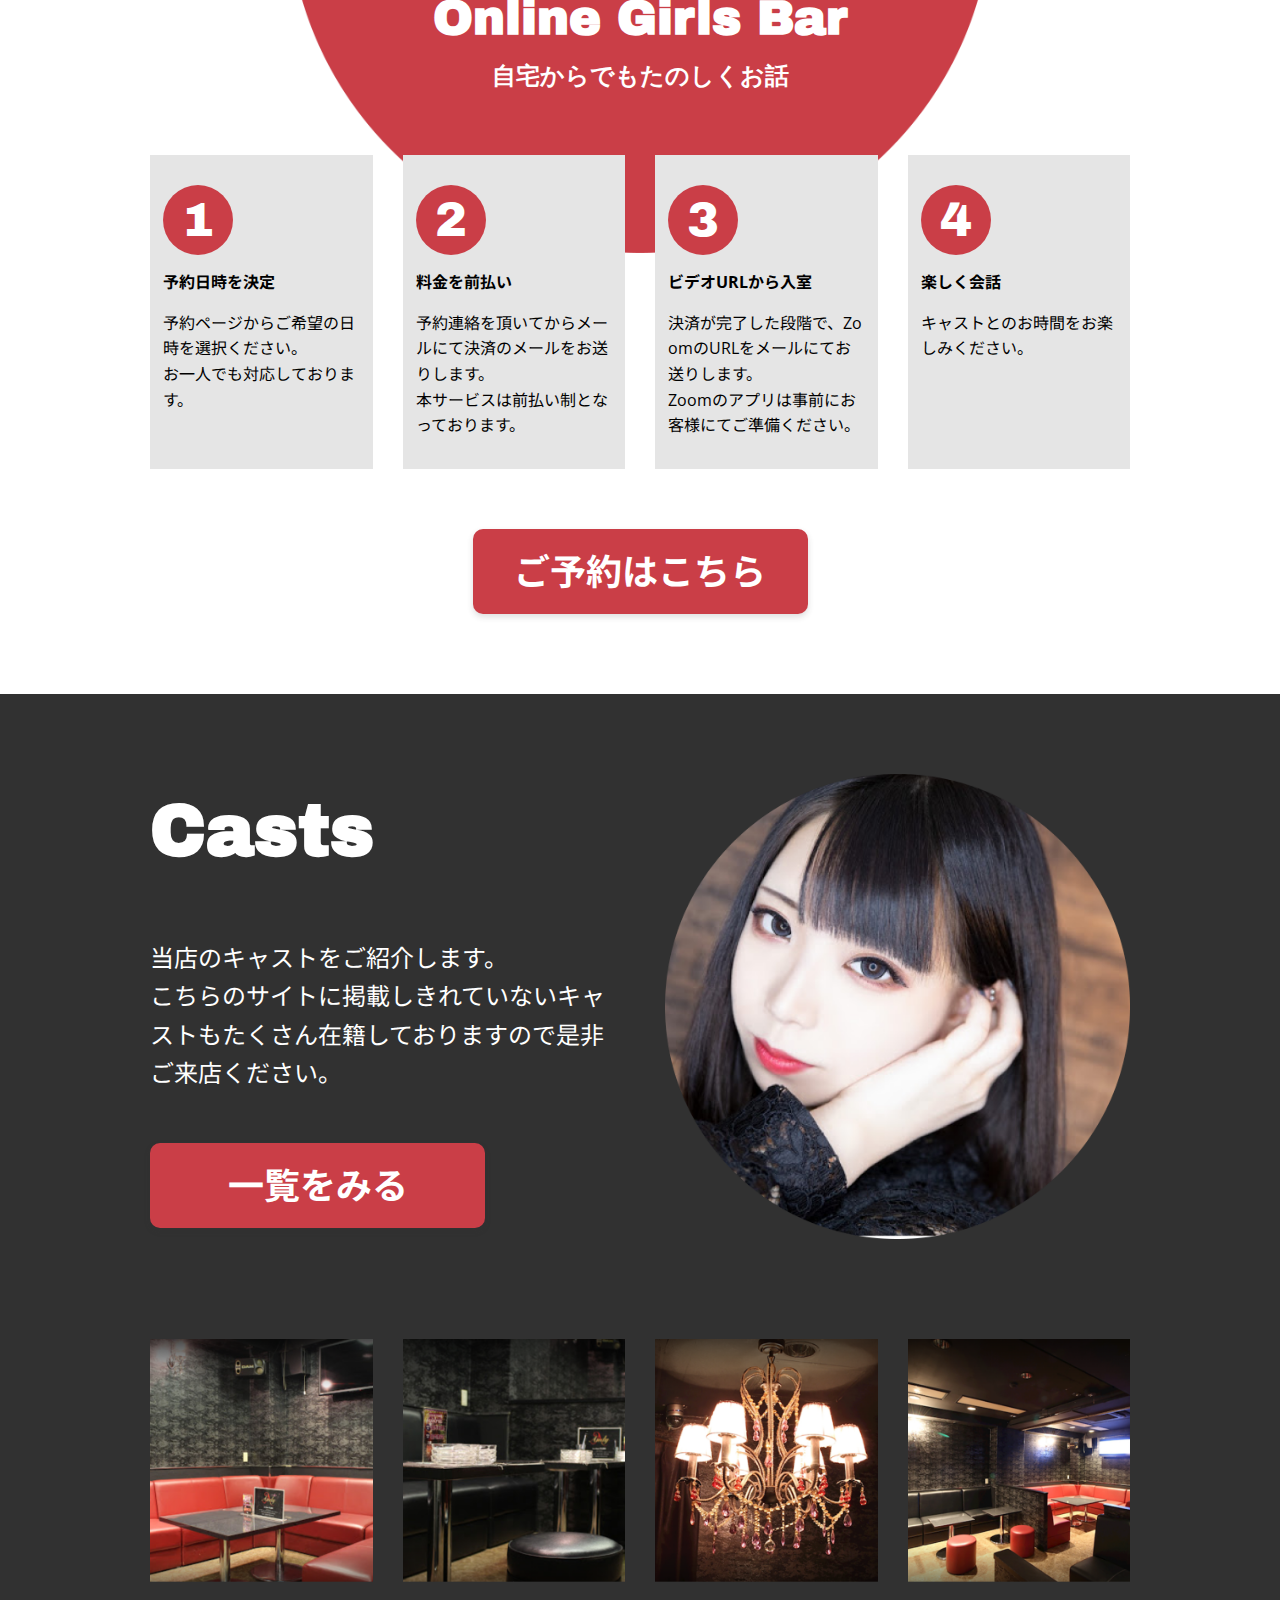
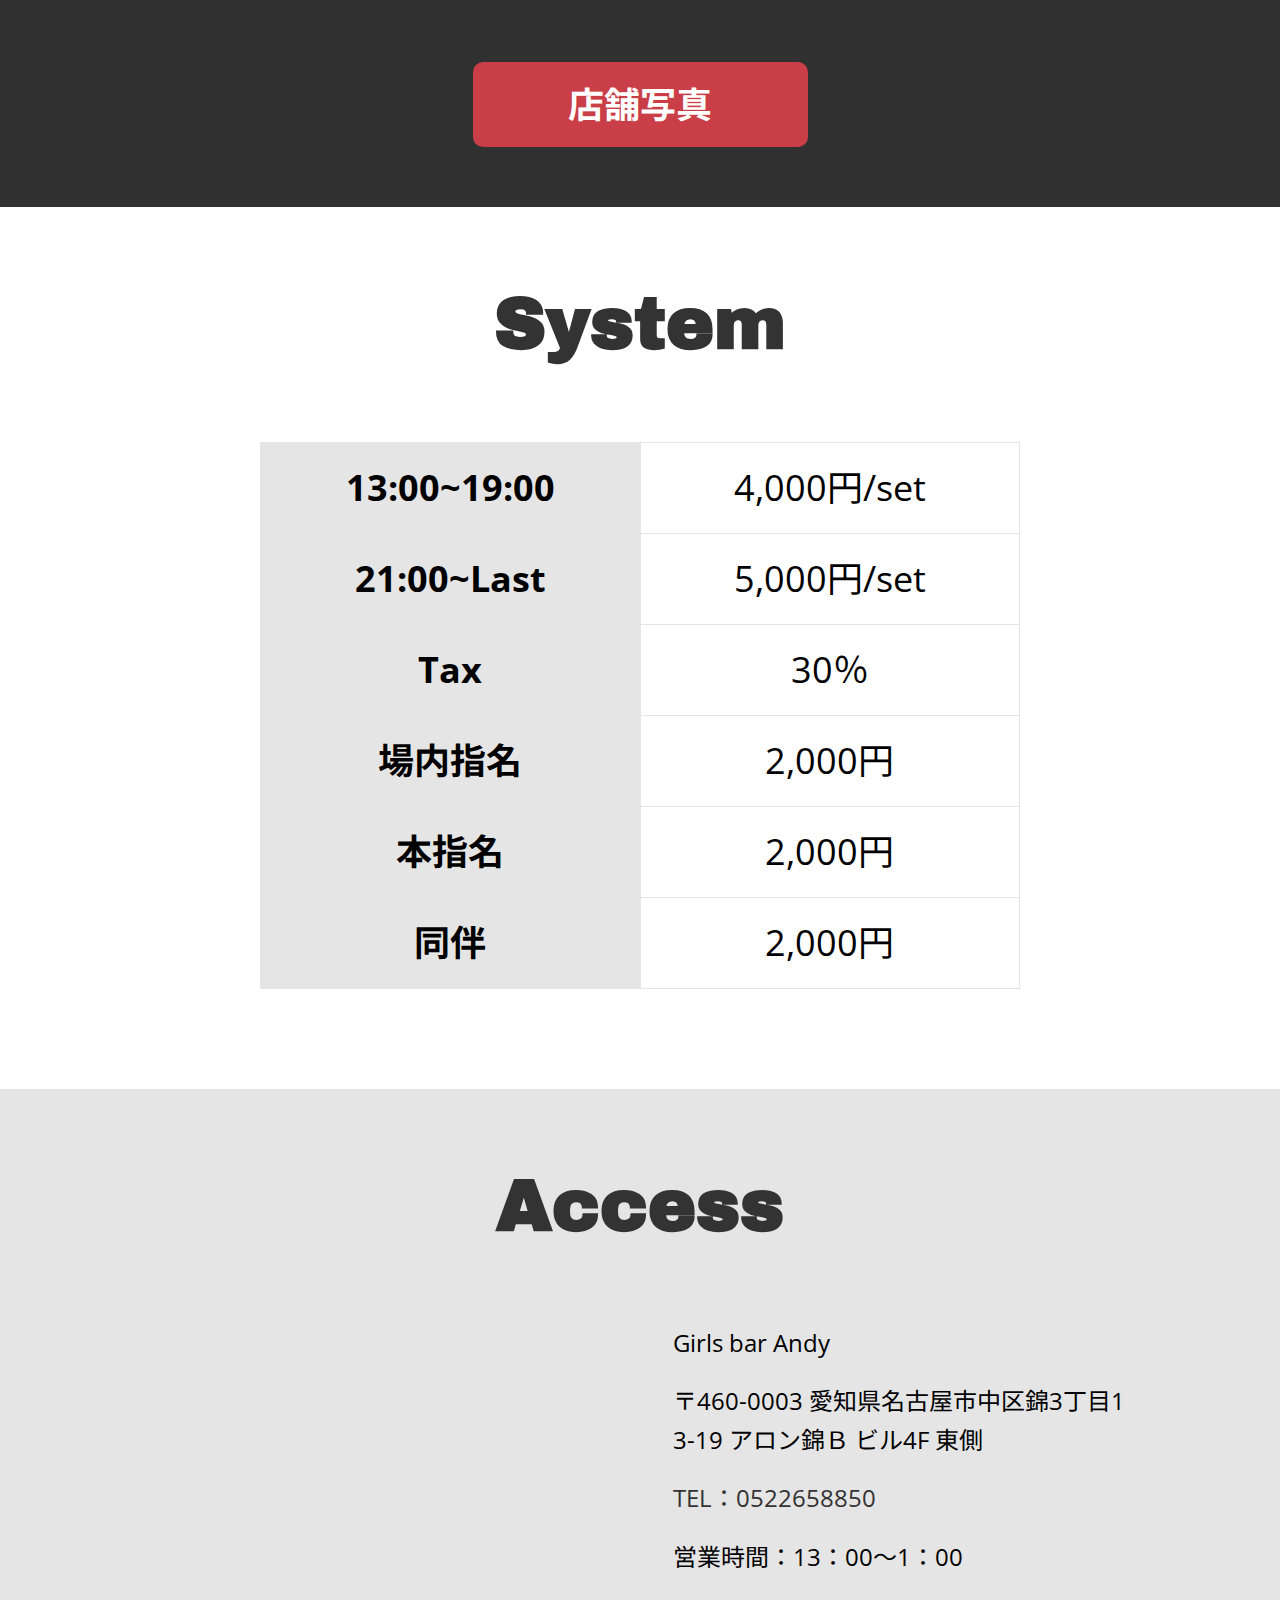
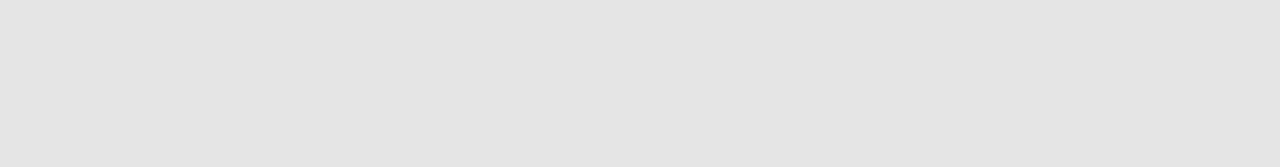
==== commit 48955705: "accessセクションのPC版とSP版が完成　各セクションのタイトルの大きさ変更" ====
--- a/index.html
+++ b/index.html
@@ -162,5 +162,26 @@
             <div class="SPACER--100"></div><!-- /.SPACER--100 -->    
         </div><!-- /.price__inner inner -->
     </section><!-- /.price -->
+    <section class="access">
+        <div class="access__inner inner">
+            <div class="SPACER--60"></div><!-- /.SPACER--60 -->
+            <h1 class="access__head">Access</h1><!-- /.access__head -->
+            <div class="SPACER--60"></div><!-- /.SPACER--60 -->
+            <div class="access__info">
+                <div class="access__map">
+                    <div class="iframe-wrap">
+                        <iframe src="https://www.google.com/maps/embed?pb=!1m18!1m12!1m3!1d3261.4328517281906!2d136.90313111559888!3d35.17076266540431!2m3!1f0!2f0!3f0!3m2!1i1024!2i768!4f13.1!3m3!1m2!1s0x600370d455ea0345%3A0x931fd4737c94da9a!2z44CSNDYwLTAwMDMg5oSb55-l55yM5ZCN5Y-k5bGL5biC5Lit5Yy66Yym77yT5LiB55uu77yR77yT4oiS77yR77yZIOOCouODreODs-mMpu-8og!5e0!3m2!1sja!2sjp!4v1620820328713!5m2!1sja!2sjp" width="400" height="300" style="border:0;" allowfullscreen="" loading="lazy"></iframe>
+                    </div><!-- /.iframe-wrap -->
+                </div><!-- /.access__map -->
+                <div class="access__address">
+                    <p>Girls bar Andy</p>
+                    <p>〒460-0003 愛知県名古屋市中区錦3丁目13-19 アロン錦Ｂ ビル4F 東側</p>
+                    <p><a href="tel:0522658850" class="tel">TEL：0522658850</a></p>
+                    <p>営業時間：13：00～1：00</p>
+                </div><!-- /.access__address -->
+            </div><!-- /.access__info -->
+            <div class="SPACER--100"></div><!-- /.SPACER--100 -->    
+        </div><!-- /.access__inner inner -->
+    </section><!-- /.access -->
 </body>
 </html>--- a/css/style.css
+++ b/css/style.css
@@ -653,18 +653,12 @@
   display: -webkit-box;
   display: -ms-flexbox;
   display: flex;
-  -webkit-box-pack: justify;
-      -ms-flex-pack: justify;
-          justify-content: space-between;
   -ms-flex-wrap: wrap;
       flex-wrap: wrap;
 }
 
 @media (max-width: 767px) {
   .casts {
-    -webkit-box-pack: center;
-        -ms-flex-pack: center;
-            justify-content: center;
     margin-bottom: 90px;
   }
 }
@@ -686,6 +680,12 @@
 }
 
 @media (min-width: 768px) and (max-width: 1024px) {
+  .casts__description-head {
+    font-size: 64px;
+  }
+}
+
+@media (max-width: 767px) {
   .casts__description-head {
     font-size: 64px;
   }
@@ -725,21 +725,24 @@
 }
 
 .casts__pickup {
-  width: 550px;
-  height: 550px;
+  width: calc(50% - 50px * 1 / 2);
+  margin-left: 50px;
 }
 
 @media (min-width: 768px) and (max-width: 1024px) {
   .casts__pickup {
-    width: 50%;
+    margin-left: 10px;
+    width: calc(50% - 10px * 1 / 2);
     margin-top: 100px;
   }
 }
 
 @media (max-width: 767px) {
   .casts__pickup {
+    margin-left: 0;
     margin-top: 60px;
     height: auto;
+    width: 100%;
   }
 }
 
@@ -802,23 +805,41 @@
   color: #333;
 }
 
+@media (min-width: 768px) and (max-width: 1024px) {
+  .price__head {
+    font-size: 64px;
+  }
+}
+
+@media (max-width: 767px) {
+  .price__head {
+    font-size: 64px;
+  }
+}
+
 .price__table {
-  width: 100%;
+  width: 760px;
+  margin: 0 auto;
+}
+
+@media (min-width: 768px) and (max-width: 1024px) {
+  .price__table {
+    width: 100%;
+  }
+}
+
+@media (max-width: 767px) {
+  .price__table {
+    width: 100%;
+  }
 }
 
 .table {
-  margin: 0 auto;
-  border-collapse: collapse;
+  margin: 0;
   border: 1px solid #E5E5E5;
-  width: 760px;
+  width: 100%;
   max-width: 100%;
   table-layout: fixed;
-}
-
-@media (min-width: 768px) and (max-width: 1024px) {
-  .table {
-    width: 100%;
-  }
 }
 
 .table th,
@@ -830,6 +851,20 @@
   line-height: 90px;
 }
 
+@media (min-width: 768px) and (max-width: 1024px) {
+  .table th,
+  .table td {
+    font-size: 32px;
+  }
+}
+
+@media (max-width: 767px) {
+  .table th,
+  .table td {
+    font-size: 22px;
+  }
+}
+
 .table th {
   background: #E5E5E5;
   font-weight: 700;
@@ -839,4 +874,108 @@
   background: #fff;
   border: 1px solid #E5E5E5;
 }
+
+/*==================================
+# access
+==================================*/
+.access {
+  background: #E5E5E5;
+}
+
+.access__head {
+  font-size: 72px;
+  text-align: center;
+  font-family: "Archivo Black", sans-serif;
+  color: #333;
+}
+
+@media (min-width: 768px) and (max-width: 1024px) {
+  .access__head {
+    font-size: 64px;
+  }
+}
+
+@media (max-width: 767px) {
+  .access__head {
+    font-size: 64px;
+  }
+}
+
+.access__info {
+  display: -webkit-box;
+  display: -ms-flexbox;
+  display: flex;
+  -ms-flex-wrap: wrap;
+      flex-wrap: wrap;
+}
+
+.access__map {
+  width: calc(50% - 65px * 1 / 2);
+}
+
+@media (min-width: 768px) and (max-width: 1024px) {
+  .access__map {
+    width: 100%;
+  }
+}
+
+@media (max-width: 767px) {
+  .access__map {
+    width: 100%;
+  }
+}
+
+.iframe-wrap {
+  width: 100%;
+  padding-top: 74.93113%;
+  position: relative;
+}
+
+.iframe-wrap iframe {
+  position: absolute;
+  top: 0;
+  left: 0;
+  width: 100%;
+  height: 100%;
+}
+
+.access__address {
+  width: calc(50% - 65px * 1 / 2);
+  margin-left: 65px;
+}
+
+@media (min-width: 768px) and (max-width: 1024px) {
+  .access__address {
+    width: 100%;
+    margin-top: 65px;
+    margin-left: 0;
+  }
+}
+
+@media (max-width: 767px) {
+  .access__address {
+    width: 100%;
+    margin-left: 0;
+    margin-top: 65px;
+  }
+}
+
+.access__address p {
+  font-family: "Open Sans", "Noto Sans JP", sans-serif;
+  font-size: 24px;
+}
+
+.access__address p:not(:first-child) {
+  margin-top: 20px;
+}
+
+@media (max-width: 767px) {
+  .access__address p {
+    font-size: 16px;
+  }
+}
+
+.access__address p a {
+  color: #333;
+}
 /*# sourceMappingURL=style.css.map */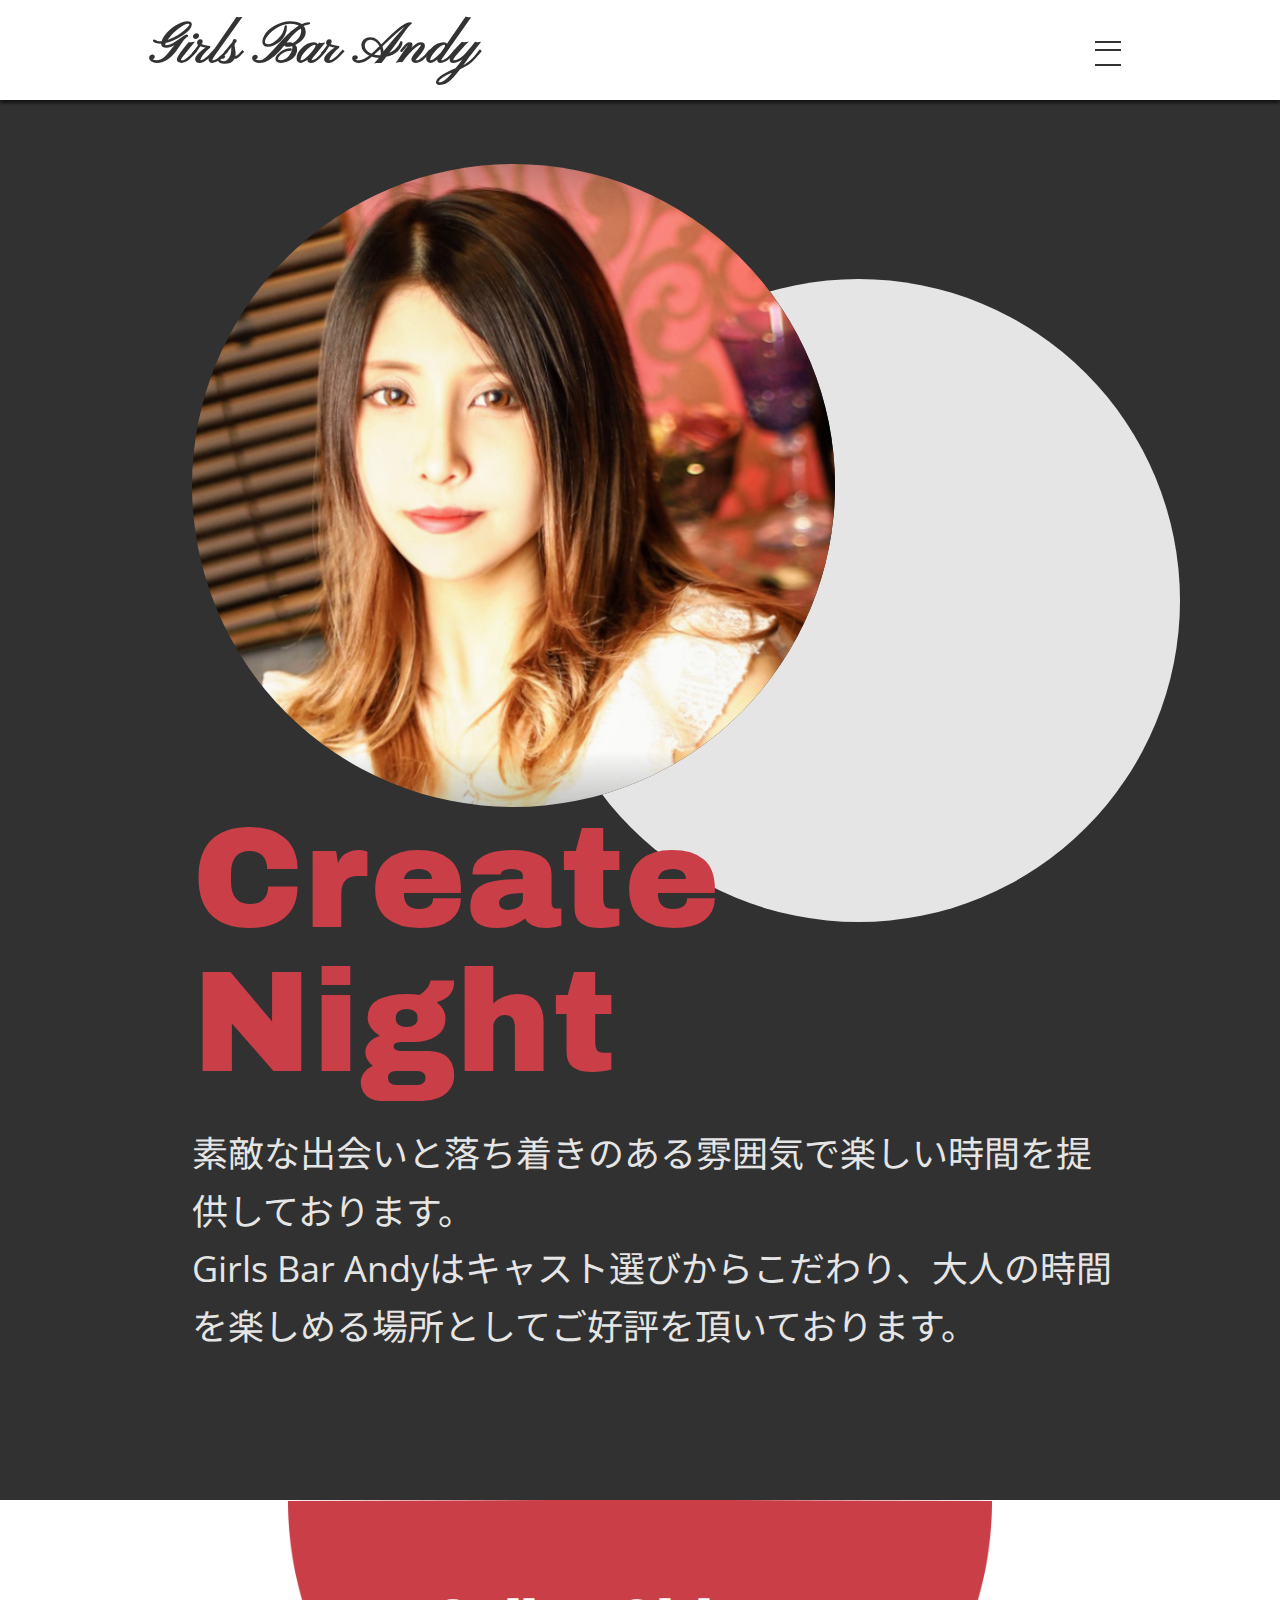
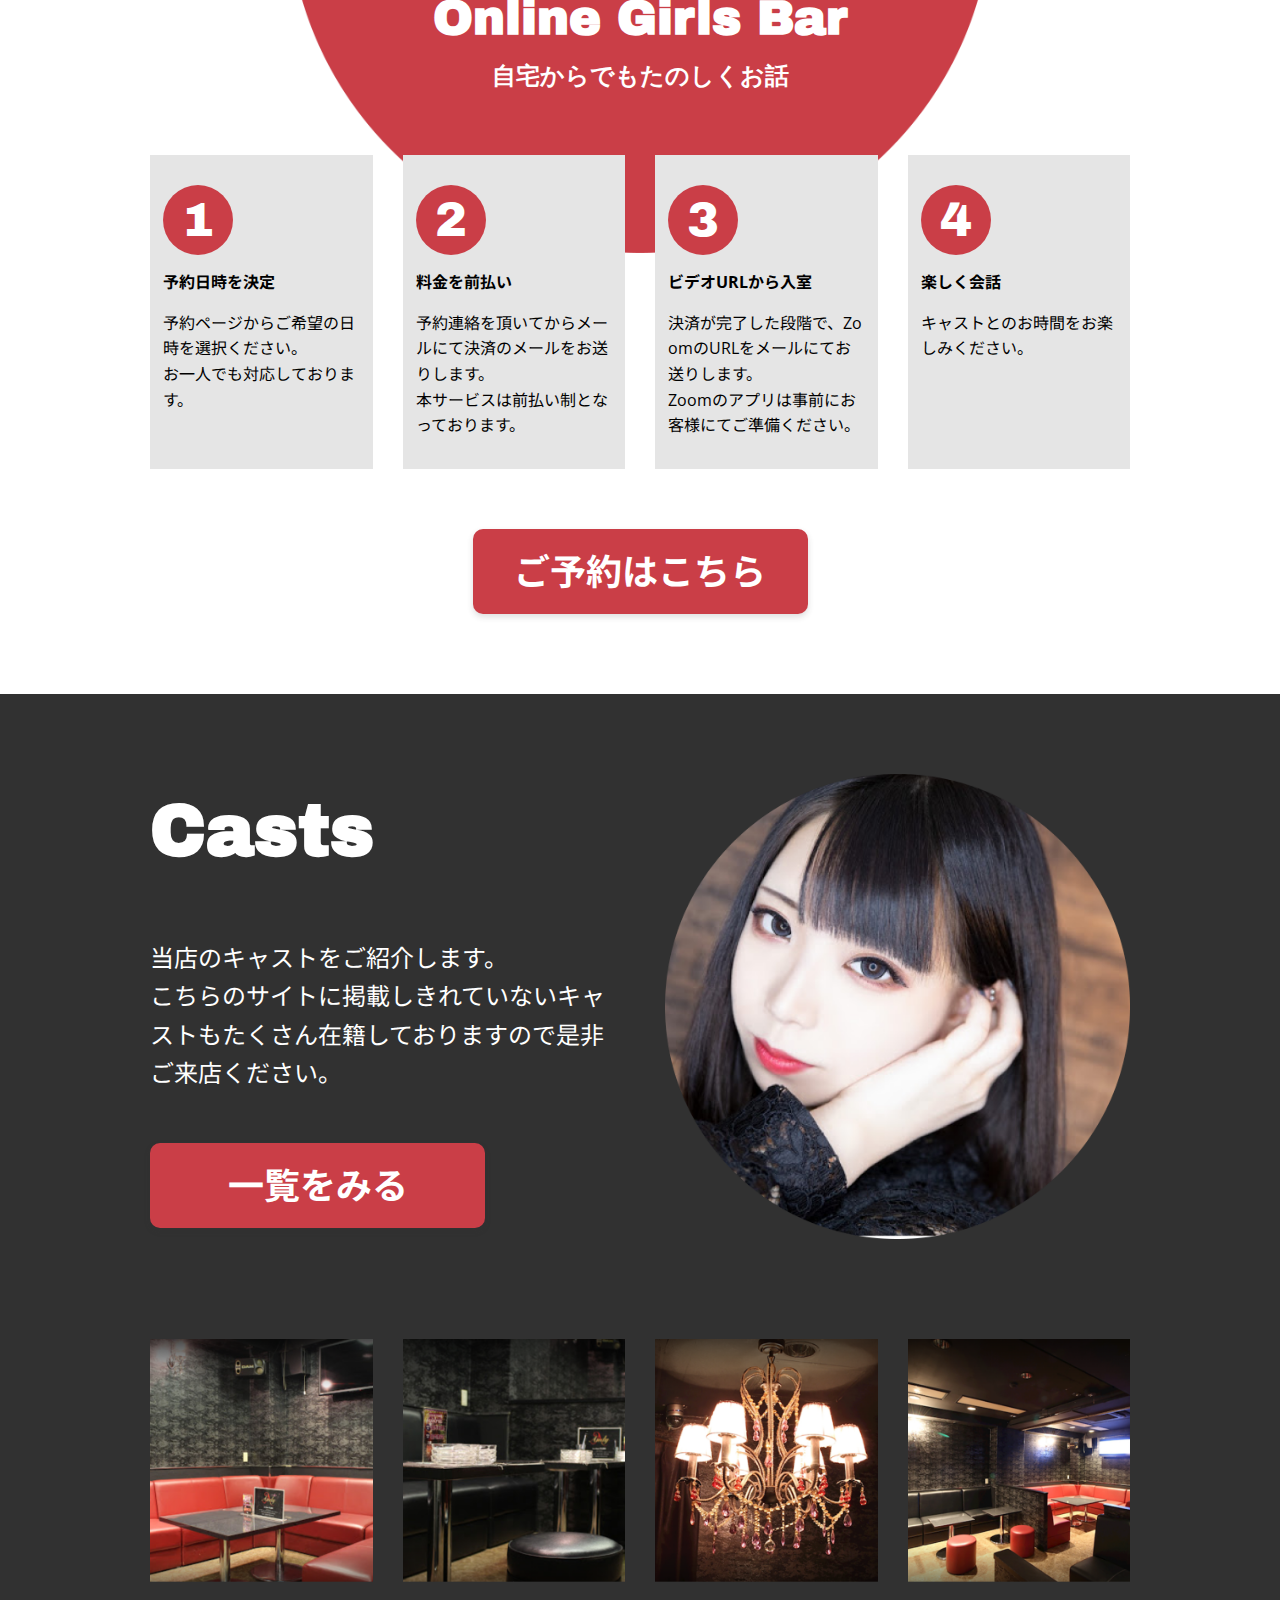
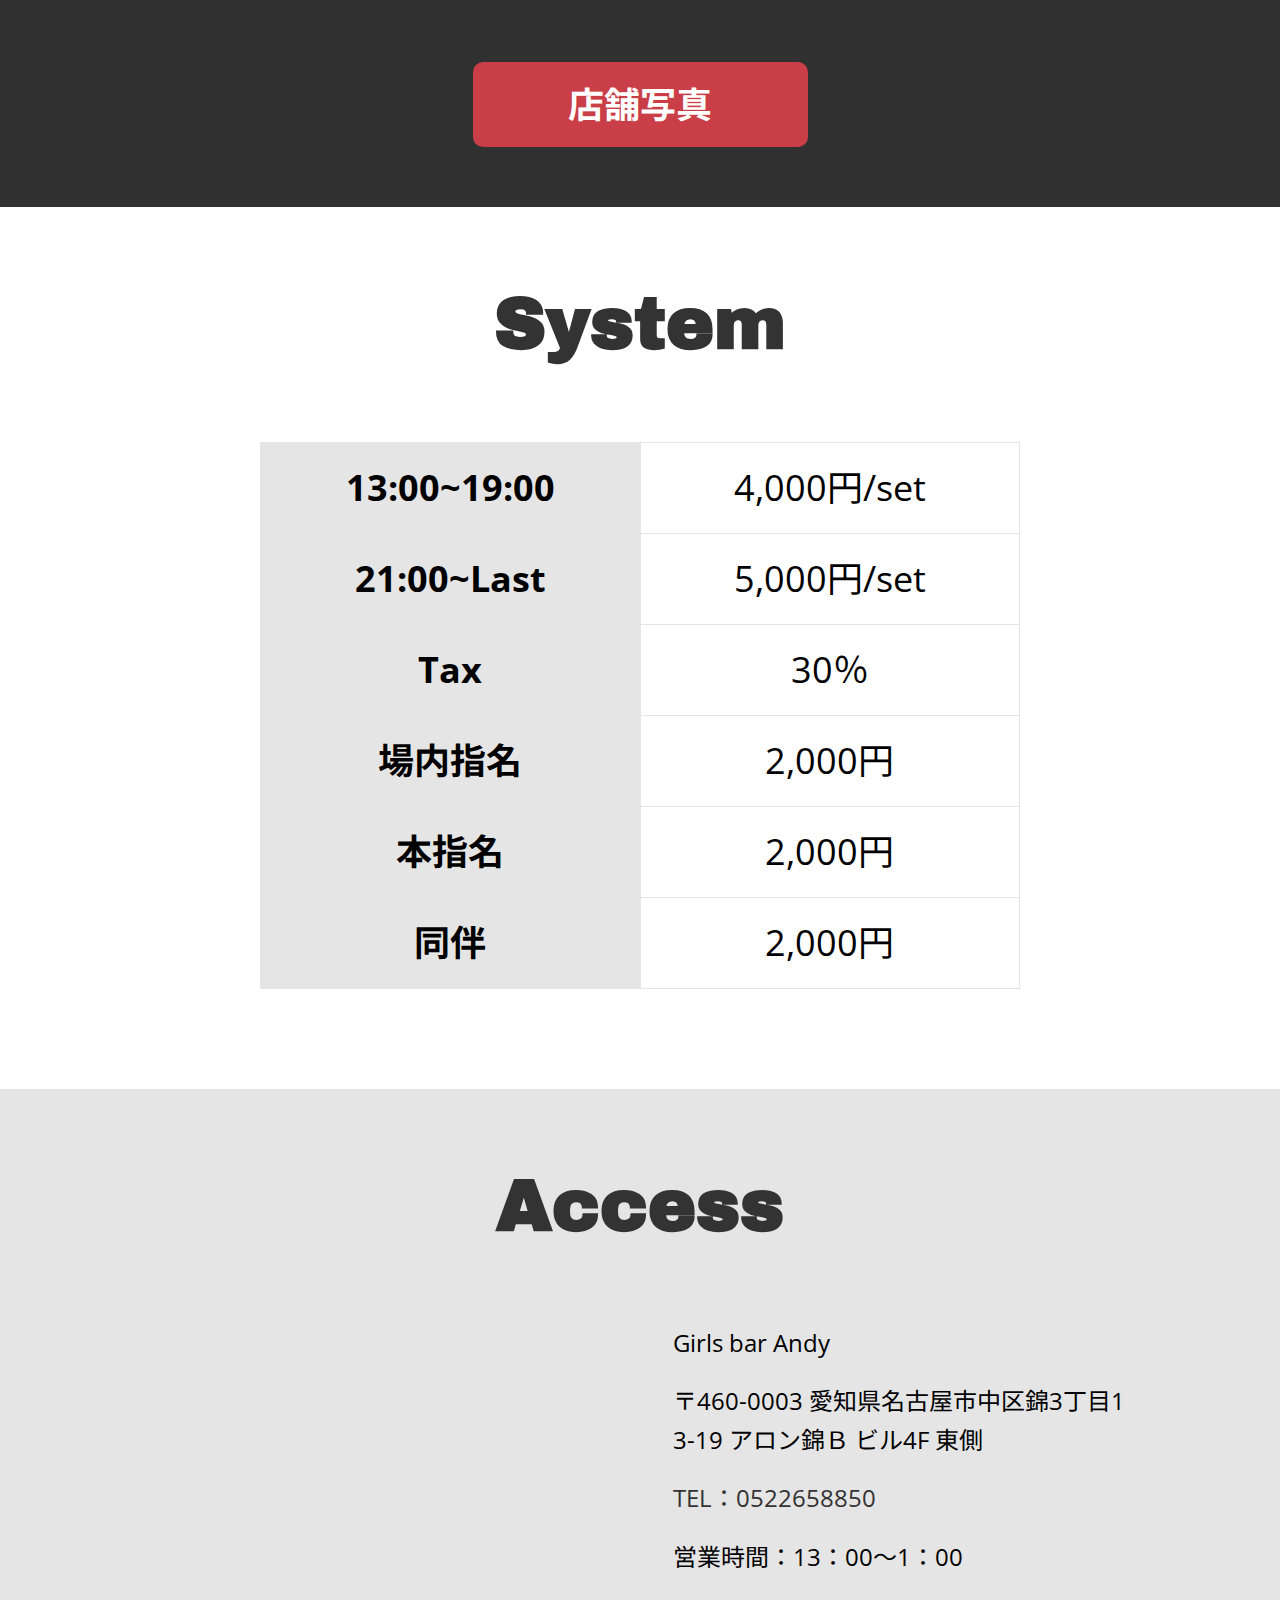
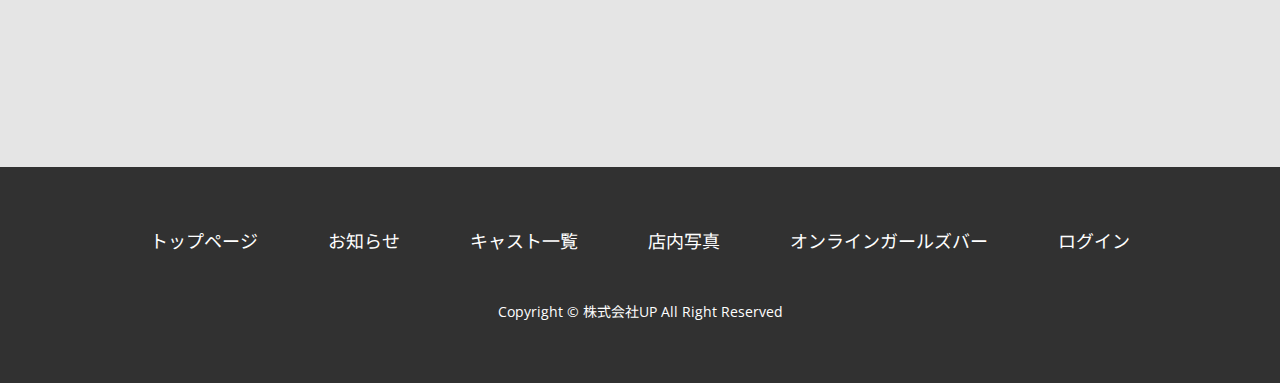
==== commit 42ce1be5: "footerセクションのPC版とSP版が完成" ====
--- a/index.html
+++ b/index.html
@@ -183,5 +183,24 @@
             <div class="SPACER--100"></div><!-- /.SPACER--100 -->    
         </div><!-- /.access__inner inner -->
     </section><!-- /.access -->
+    <footer class="footer">
+        <div class="footer__inner inner">
+            <div class="SPACER--60"></div><!-- /.SPACER--60 -->
+            <div class="footer__menu">
+                <ul class="footer__nav">
+                    <li><a href="">トップページ</a></li>
+                    <li><a href="">お知らせ</a></li>
+                    <li><a href="">キャスト一覧</a></li>
+                    <li><a href="">店内写真</a></li>
+                    <li><a href="">オンラインガールズバー</a></li>
+                    <li><a href="">ログイン</a></li>
+                </ul><!-- /.footer__nav -->
+            </div><!-- /.footer__menu -->
+            <p class="copyright">
+                Copyright &copy; 株式会社UP All Right Reserved
+            </p><!-- /.copyright -->
+            <div class="SPACER--60"></div><!-- /.SPACER--60 -->
+        </div><!-- /.footer__inner inner -->
+    </footer><!-- /.footer -->
 </body>
 </html>--- a/css/style.css
+++ b/css/style.css
@@ -978,4 +978,60 @@
 .access__address p a {
   color: #333;
 }
+
+/*==================================
+# footer
+==================================*/
+.footer {
+  background: #313131;
+}
+
+.footer__nav {
+  display: -webkit-box;
+  display: -ms-flexbox;
+  display: flex;
+  -webkit-box-pack: justify;
+      -ms-flex-pack: justify;
+          justify-content: space-between;
+  -ms-flex-wrap: nowrap;
+      flex-wrap: nowrap;
+}
+
+@media (min-width: 768px) and (max-width: 1024px) {
+  .footer__nav {
+    display: block;
+    text-align: center;
+  }
+}
+
+@media (max-width: 767px) {
+  .footer__nav {
+    display: block;
+    text-align: center;
+  }
+}
+
+@media (min-width: 768px) and (max-width: 1024px) {
+  .footer__nav li:not(:first-child) {
+    margin-top: 20px;
+  }
+}
+
+@media (max-width: 767px) {
+  .footer__nav li:not(:first-child) {
+    margin-top: 20px;
+  }
+}
+
+.footer__nav li a {
+  color: #fff;
+  font-size: 18px;
+}
+
+.copyright {
+  margin-top: 45px;
+  color: #fff;
+  font-size: 14px;
+  text-align: center;
+}
 /*# sourceMappingURL=style.css.map */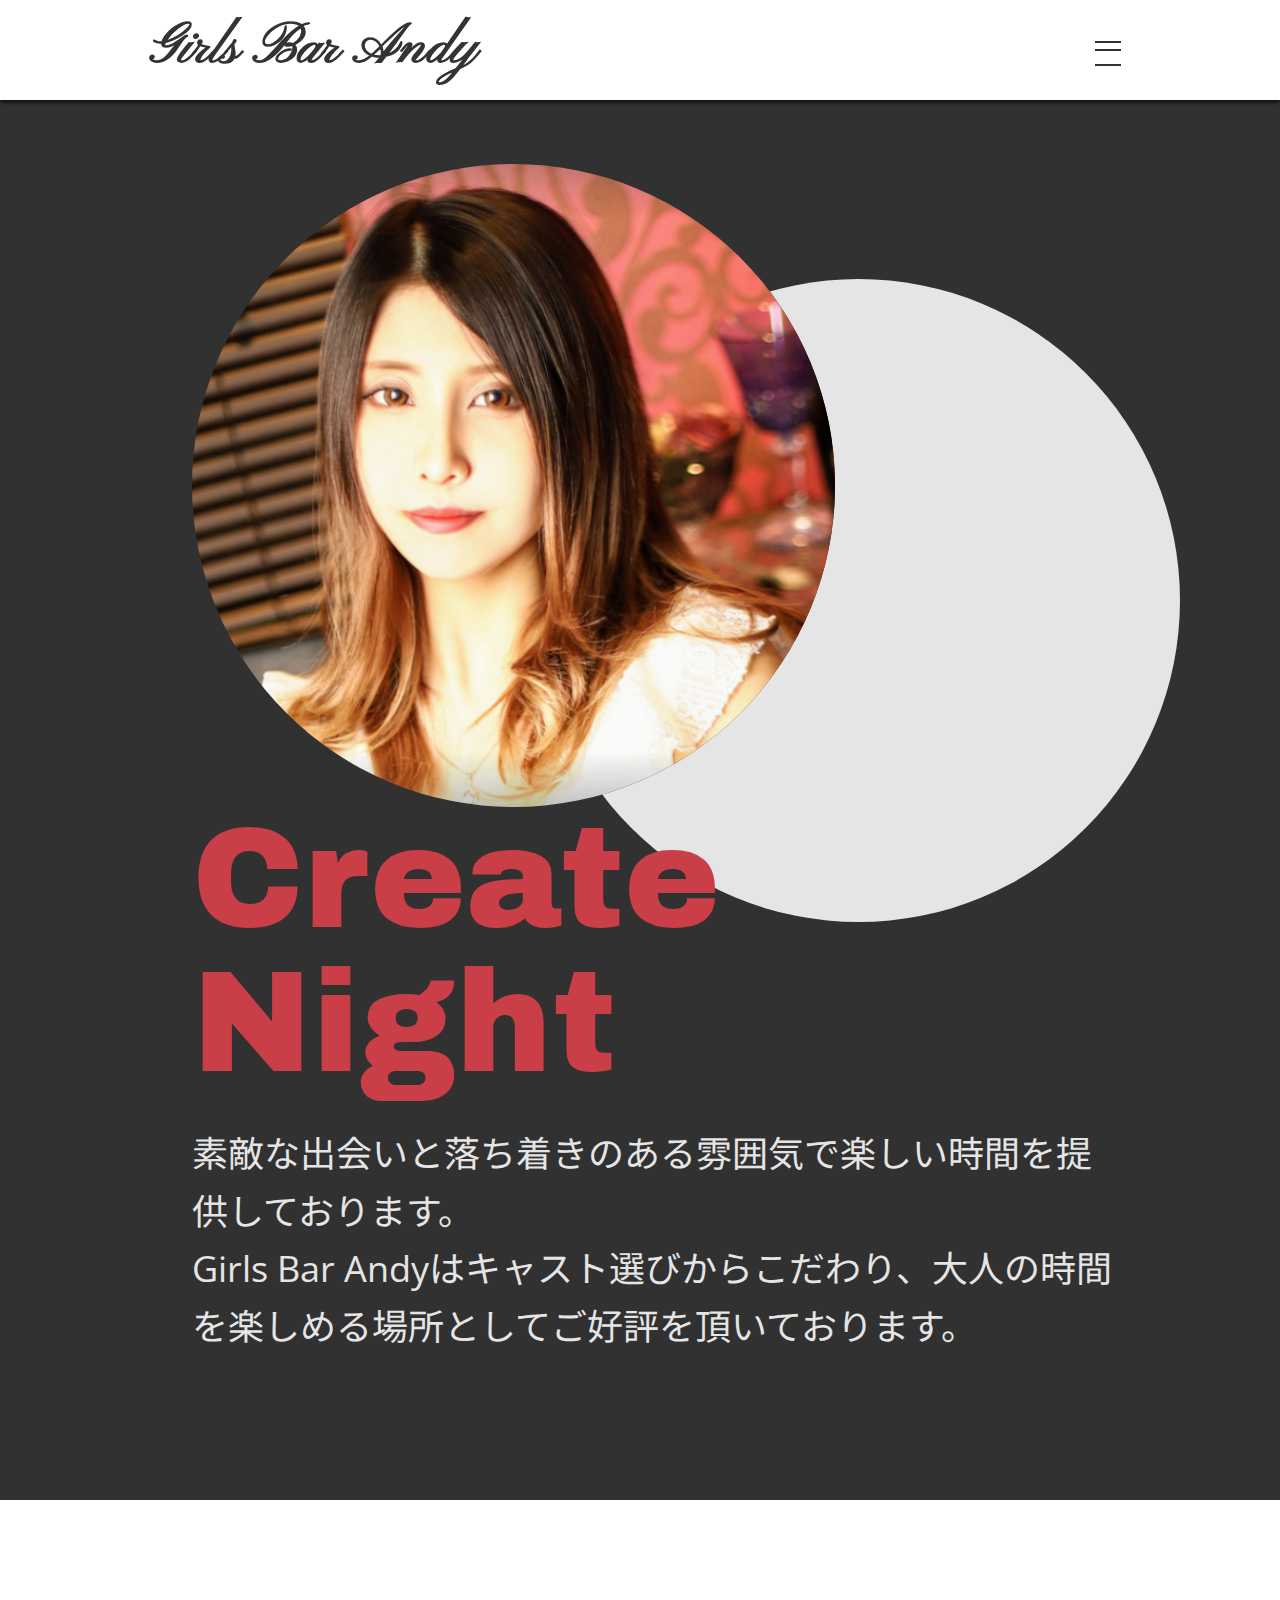
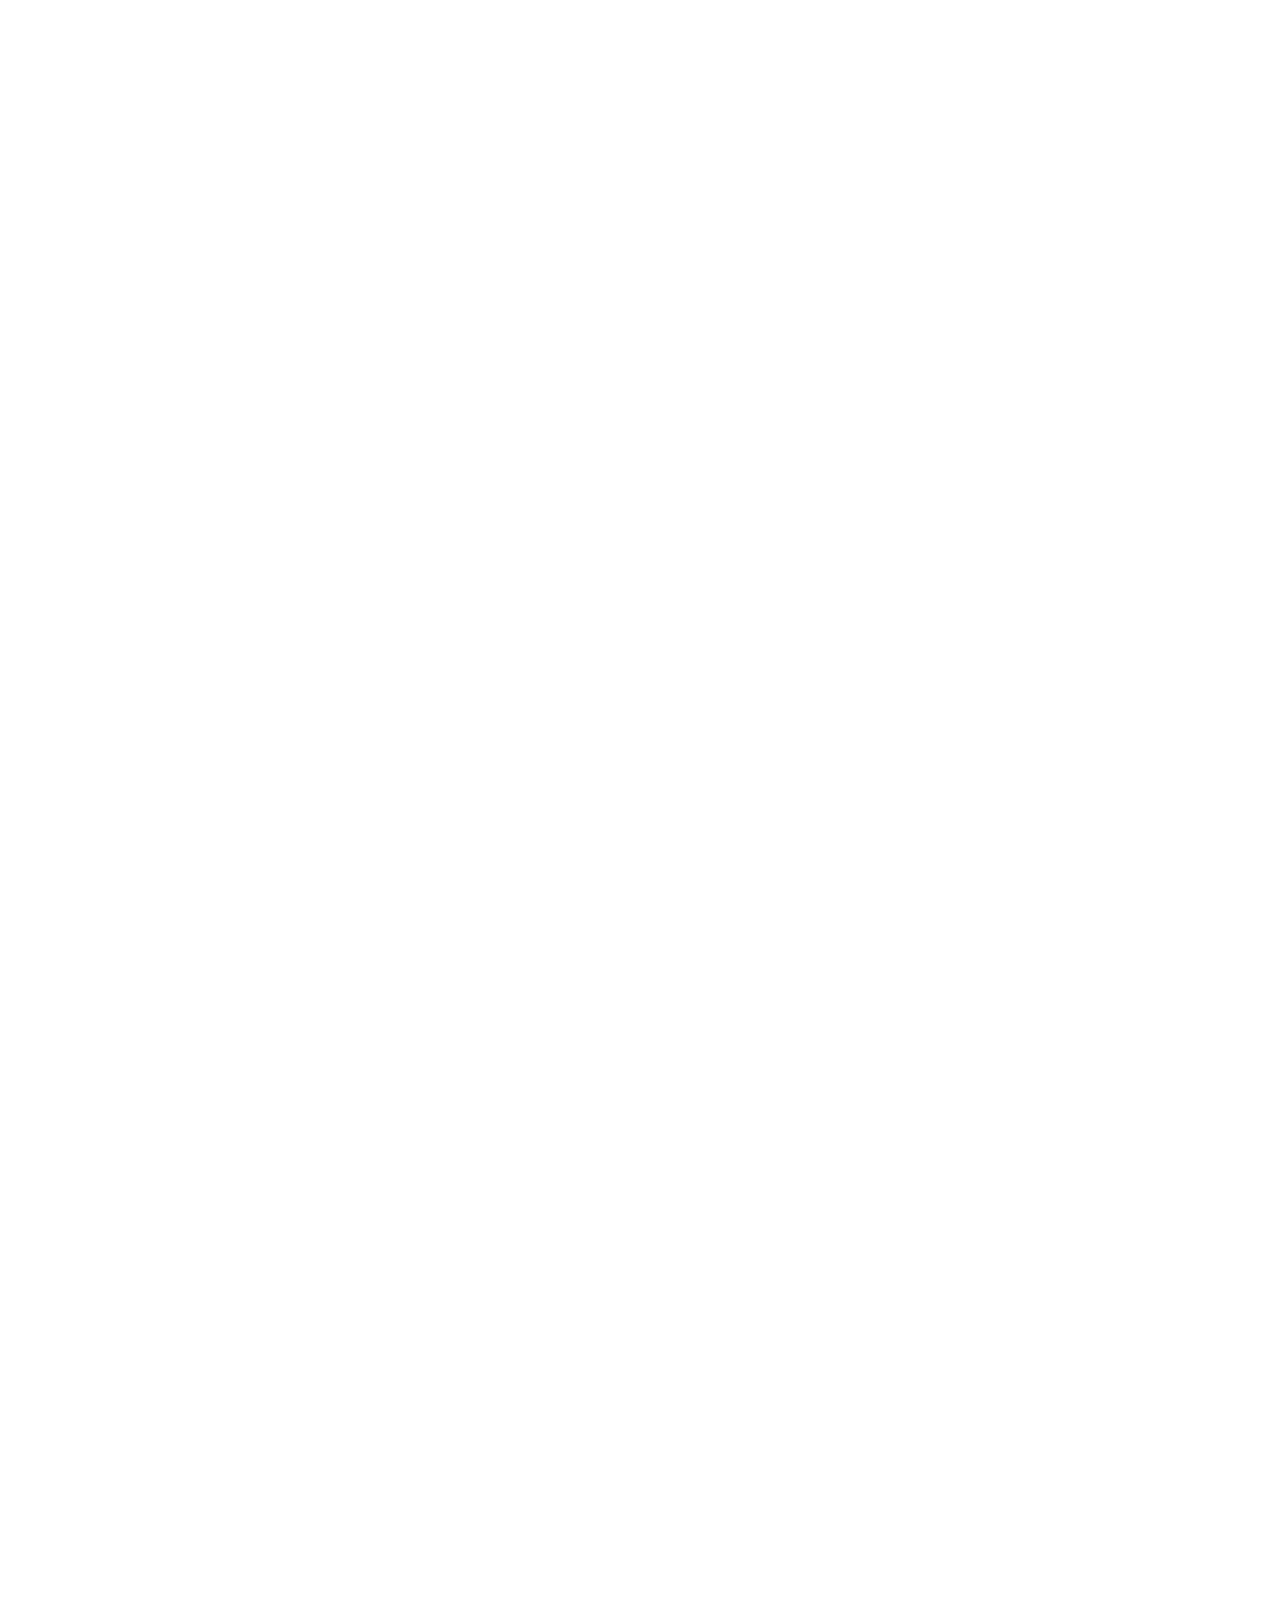
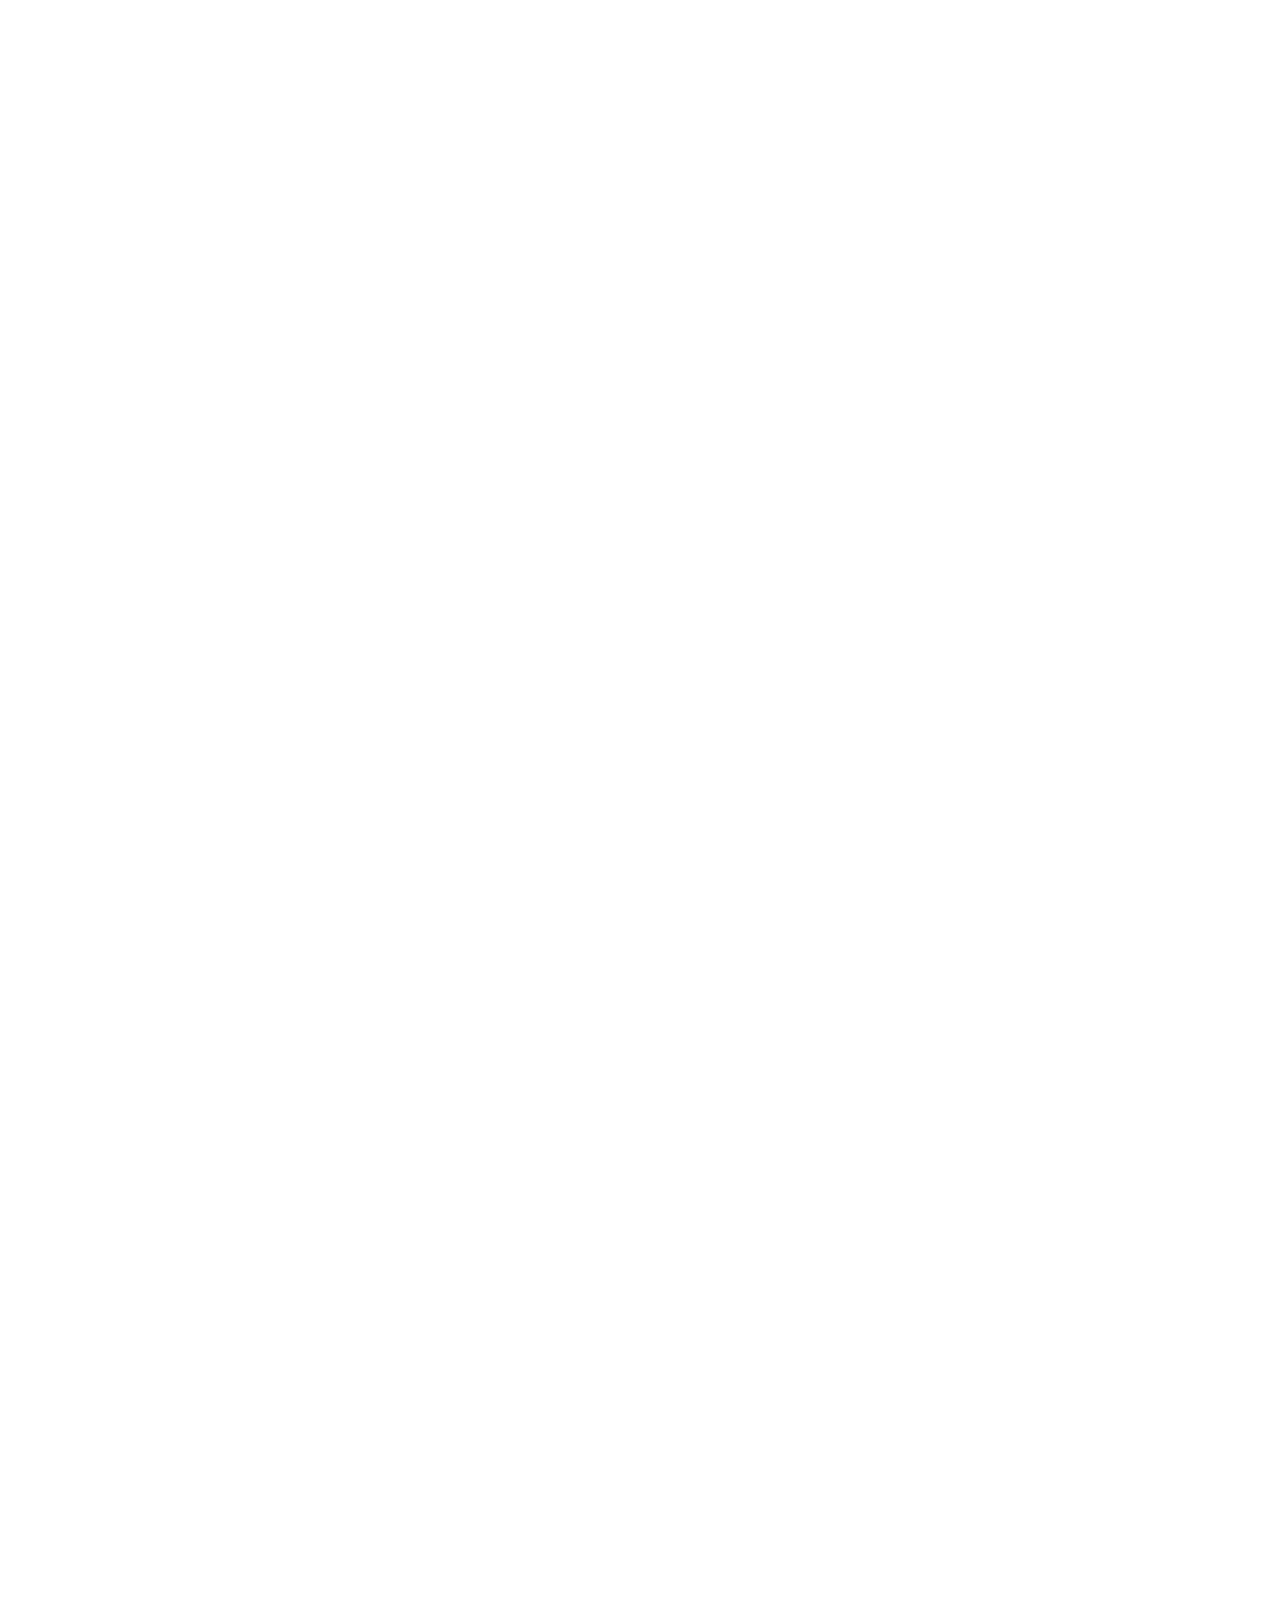
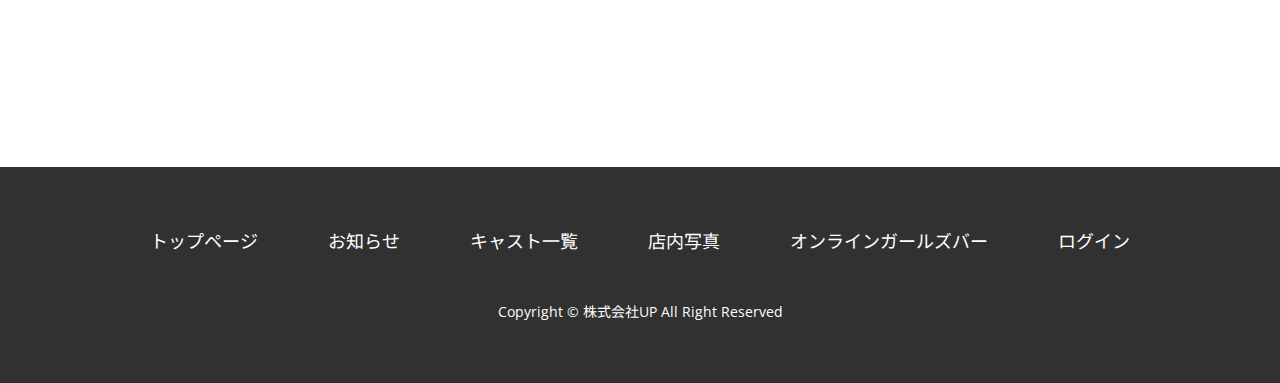
==== commit 56b74247: "各HTMLファイルにアニメーション追加" ====
--- a/index.html
+++ b/index.html
@@ -5,8 +5,14 @@
     <meta http-equiv="X-UA-Compatible" content="IE=edge">
     <meta name="viewport" content="width=device-width, initial-scale=1.0">
     <title>Girls Bar Andy</title>
+    <link rel="stylesheet" href="https://use.fontawesome.com/releases/v5.15.3/css/all.css" integrity="sha384-SZXxX4whJ79/gErwcOYf+zWLeJdY/qpuqC4cAa9rOGUstPomtqpuNWT9wdPEn2fk" crossorigin="anonymous">
     <link rel="stylesheet" href="/css/reset.css">
+    <link rel="shortcut icon" href="/img/favicon.ico">
+    <script src="https://code.jquery.com/jquery-3.6.0.min.js" integrity="sha256-/xUj+3OJU5yExlq6GSYGSHk7tPXikynS7ogEvDej/m4=" crossorigin="anonymous"></script>
+    <script src="/js/wow.min.js"></script>
+    <link rel="stylesheet" href="/css/animate.css">
     <link rel="stylesheet" href="/css/style.css">
+    <script src="/js/script.js"></script>
 </head>
 <body>
     <header class="header">
@@ -40,7 +46,7 @@
         </div>   
     </header><!-- /.header -->
 
-    <div class="main-visual">
+    <div class="main-visual wow fadeIn" data-wow-duration="4s">
             <div class="main-visual__content">
                 <div class="main-visual__image">
                     <img src="/img/mv.png" alt="girls bar andy">
@@ -53,13 +59,13 @@
             </div><!-- /.main-visual__content -->
     </div><!-- /.main-visual -->
 
-    <section class="online-service">
+    <section class="online-service wow fadeIn" data-wow-duration="4s">
         <div class="card__inner inner">
             <div class="SPACER--80 TAB--NONE SP--NONE"></div><!-- /.SPACER--80 -->
-            <h1 class="card__head">Online Girls Bar</h1><!-- /.card__head -->
-            <h2 class="card__lead">自宅からでもたのしくお話</h2><!-- /.card__lead -->
+            <h1 class="card__head wow fadeInUp">Online Girls Bar</h1><!-- /.card__head -->
+            <h2 class="card__lead wow fadeInUp">自宅からでもたのしくお話</h2><!-- /.card__lead -->
             <div class="SPACER--60"></div><!-- /.SPACER--50 -->
-            <div class="card__items">
+            <div class="card__items wow fadeInUp">
                 <div class="card__item">
                     <div class="card__number">1</div><!-- /.card__number -->
                     <h3 class="card__title">予約日時を決定</h3><!-- /.card__title -->
@@ -98,40 +104,40 @@
         <div class="SPACER--80"></div><!-- /.SPACER--80 -->
     </section><!-- /.online-service -->
 
-    <section class="shop-service">
+    <section class="shop-service wow fadeIn" data-wow-duration="4s">
         <div class="shop-service__inner inner">
             <div class="SPACER--80"></div><!-- /.SPACER--80 -->
             <div class="casts">
                 <div class="casts__description">
-                    <h1 class="casts__description-head">Casts</h1><!-- /.casts__description-head -->
-                    <p class="casts__description-lead">
+                    <h1 class="casts__description-head wow fadeInUp">Casts</h1><!-- /.casts__description-head -->
+                    <p class="casts__description-lead wow fadeInUp">
                         当店のキャストをご紹介します。<br>
                         こちらのサイトに掲載しきれていないキャストもたくさん在籍しておりますので是非ご来店ください。
                     </p><!-- /.casts__description-lead -->
-                    <div class="casts__button btn"><a href="/">一覧をみる</a></div><!-- /.card__button btn -->
+                    <div class="casts__button btn wow fadeInUp"><a href="/">一覧をみる</a></div><!-- /.card__button btn -->
                 </div><!-- /.casts__description -->
-                <div class="casts__pickup">
+                <div class="casts__pickup wow fadeInUp">
                     <img src="/img/topic.png" alt="">
                 </div><!-- /.casts__pickup-image -->
             </div><!-- /.casts -->
             <div class="SPACER--100 SP--NONE"></div><!-- /.SPACER--60 -->
-            <div class="shops">
+            <div class="shops wow fadeInUp">
                 <div class="shop"><img src="/img/shoplist1.png" alt=""></div><!-- /.shop -->
                 <div class="shop"><img src="/img/shoplist2.png" alt=""></div><!-- /.shop -->
                 <div class="shop"><img src="/img/shoplist3.png" alt=""></div><!-- /.shop -->
                 <div class="shop"><img src="/img/shoplist4.png" alt=""></div><!-- /.shop -->
             </div><!-- /.shop__photo -->
             <div class="SPACER--80"></div><!-- /.SPACER--80 -->
-            <div class="shops__button btn"><a href="/">店舗写真</a></div><!-- /.card__button btn -->
+            <div class="shops__button btn wow fadeInUp"><a href="/">店舗写真</a></div><!-- /.card__button btn -->
             <div class="SPACER--60"></div><!-- /.SPACER--60 -->
         </div><!-- /.shop-service__inner -->
     </section><!-- /.casts -->
-    <section class="price">
+    <section class="price wow fadeIn" data-wow-duration="4s">
         <div class="price__inner inner">
             <div class="SPACER--60"></div><!-- /.SPACER--60 -->
-            <h1 class="price__head">System</h1><!-- /.price__head -->
-            <div class="SPACER--60"></div><!-- /.SPACER--60 -->
-            <div class="price__table">
+            <h1 class="price__head wow fadeInUp">System</h1><!-- /.price__head -->
+            <div class="SPACER--60"></div><!-- /.SPACER--60 -->
+            <div class="price__table wow fadeInUp">
                 <table class="table">
                     <tr>
                         <th>13:00~19:00</th>
@@ -162,18 +168,18 @@
             <div class="SPACER--100"></div><!-- /.SPACER--100 -->    
         </div><!-- /.price__inner inner -->
     </section><!-- /.price -->
-    <section class="access">
+    <section class="access wow fadeIn" data-wow-duration="4s">
         <div class="access__inner inner">
             <div class="SPACER--60"></div><!-- /.SPACER--60 -->
             <h1 class="access__head">Access</h1><!-- /.access__head -->
             <div class="SPACER--60"></div><!-- /.SPACER--60 -->
             <div class="access__info">
-                <div class="access__map">
+                <div class="access__map wow fadeInUp">
                     <div class="iframe-wrap">
                         <iframe src="https://www.google.com/maps/embed?pb=!1m18!1m12!1m3!1d3261.4328517281906!2d136.90313111559888!3d35.17076266540431!2m3!1f0!2f0!3f0!3m2!1i1024!2i768!4f13.1!3m3!1m2!1s0x600370d455ea0345%3A0x931fd4737c94da9a!2z44CSNDYwLTAwMDMg5oSb55-l55yM5ZCN5Y-k5bGL5biC5Lit5Yy66Yym77yT5LiB55uu77yR77yT4oiS77yR77yZIOOCouODreODs-mMpu-8og!5e0!3m2!1sja!2sjp!4v1620820328713!5m2!1sja!2sjp" width="400" height="300" style="border:0;" allowfullscreen="" loading="lazy"></iframe>
                     </div><!-- /.iframe-wrap -->
                 </div><!-- /.access__map -->
-                <div class="access__address">
+                <div class="access__address wow fadeInUp">
                     <p>Girls bar Andy</p>
                     <p>〒460-0003 愛知県名古屋市中区錦3丁目13-19 アロン錦Ｂ ビル4F 東側</p>
                     <p><a href="tel:0522658850" class="tel">TEL：0522658850</a></p>
--- a/css/style.css
+++ b/css/style.css
@@ -200,6 +200,39 @@
     height: 60px;
     line-height: 60px;
     font-size: 24px;
+  }
+}
+
+.btn-large a {
+  display: inline-block;
+  width: 795px;
+  max-width: 100%;
+  height: 85px;
+  line-height: 85px;
+  font-size: 36px;
+  font-weight: 700;
+  text-align: center;
+  border-radius: 10px;
+  background: #CA3E47;
+  color: #fff;
+  -webkit-box-shadow: 0 3px 6px rgba(51, 51, 51, 0.16);
+          box-shadow: 0 3px 6px rgba(51, 51, 51, 0.16);
+}
+
+@media (min-width: 768px) and (max-width: 1024px) {
+  .btn-large a {
+    width: 100%;
+    font-size: 24px;
+  }
+}
+
+@media (max-width: 767px) {
+  .btn-large a {
+    width: 100%;
+    height: auto;
+    font-size: 18px;
+    line-height: 2;
+    padding: 10px 5px;
   }
 }
 
@@ -386,600 +419,6 @@
 }
 
 /*==================================
-# mainvisual
-==================================*/
-.main-visual {
-  width: 100%;
-  height: auto;
-  min-height: 1400px;
-  background: #313131;
-  position: relative;
-  top: 0;
-  left: 0;
-}
-
-@media (min-width: 768px) and (max-width: 1024px) {
-  .main-visual {
-    min-height: 900px;
-  }
-}
-
-@media (max-width: 767px) {
-  .main-visual {
-    min-height: 600px;
-  }
-}
-
-.main-visual__content {
-  width: 72%;
-  height: auto;
-  position: absolute;
-  top: 0%;
-  left: 15%;
-  margin-top: 5%;
-}
-
-@media (min-width: 768px) and (max-width: 1024px) {
-  .main-visual__content {
-    top: 0%;
-    left: 13%;
-  }
-}
-
-@media (max-width: 767px) {
-  .main-visual__content {
-    top: 0%;
-    left: 12%;
-  }
-}
-
-.main-visual__content .main-visual__image {
-  width: 100%;
-  max-width: 988px;
-  margin: 0 auto;
-}
-
-@media (min-width: 768px) and (max-width: 1024px) {
-  .main-visual__content .main-visual__image {
-    width: 575px;
-  }
-}
-
-@media (max-width: 767px) {
-  .main-visual__content .main-visual__image {
-    width: 280px;
-  }
-}
-
-.main-visual__content .main-visual__image img {
-  display: inline-block;
-  width: 643px;
-  height: 643px;
-  border-radius: 50%;
-  -webkit-box-shadow: 345px 115px 0px 0 #e5e5e5;
-          box-shadow: 345px 115px 0px 0 #e5e5e5;
-}
-
-@media (min-width: 768px) and (max-width: 1024px) {
-  .main-visual__content .main-visual__image img {
-    width: 400px;
-    height: 400px;
-    -webkit-box-shadow: 175px 75px 0px 0 #e5e5e5;
-            box-shadow: 175px 75px 0px 0 #e5e5e5;
-  }
-}
-
-@media (max-width: 767px) {
-  .main-visual__content .main-visual__image img {
-    width: 250px;
-    height: 250px;
-    -webkit-box-shadow: 75px 75px 0px 0 #e5e5e5;
-            box-shadow: 75px 75px 0px 0 #e5e5e5;
-  }
-}
-
-.main-visual__content .main-visual__title {
-  font-family: "Archivo Black", sans-serif;
-  color: #CA3E47;
-  font-size: 144px;
-  word-break: break-word;
-  line-height: 1;
-}
-
-@media (min-width: 768px) and (max-width: 1024px) {
-  .main-visual__content .main-visual__title {
-    font-size: 74px;
-  }
-}
-
-@media (max-width: 767px) {
-  .main-visual__content .main-visual__title {
-    font-size: 32px;
-  }
-}
-
-.main-visual__content .main-visual__lead {
-  font-family: "Open Sans", "Noto Sans JP", sans-serif;
-  color: #E5E5E5;
-  font-size: 36px;
-  margin-top: 30px;
-}
-
-@media (min-width: 768px) and (max-width: 1024px) {
-  .main-visual__content .main-visual__lead {
-    font-size: 32px;
-  }
-}
-
-@media (max-width: 767px) {
-  .main-visual__content .main-visual__lead {
-    font-size: 18px;
-  }
-}
-
-@media (max-width: 319px) {
-  .main-visual__content .main-visual__image {
-    width: 100%;
-  }
-}
-
-/*==================================
-# online-service
-==================================*/
-.online-service {
-  background: url(../img/service-bg.png) no-repeat top center/contain;
-}
-
-@media (max-width: 767px) {
-  .online-service {
-    background: url(../img/service-bg-sp.png) no-repeat top center/contain;
-  }
-}
-
-.card__head {
-  font-size: 48px;
-  font-family: "Archivo Black", sans-serif;
-  text-align: center;
-  color: #fff;
-}
-
-@media (max-width: 767px) {
-  .card__head {
-    font-size: 32px;
-  }
-}
-
-.card__lead {
-  font-size: 24px;
-  font-family: "Archivo Black", sans-serif;
-  text-align: center;
-  color: #fff;
-}
-
-@media (max-width: 767px) {
-  .card__lead {
-    font-size: 20px;
-  }
-}
-
-.card__items {
-  display: -webkit-box;
-  display: -ms-flexbox;
-  display: flex;
-  -ms-flex-wrap: wrap;
-      flex-wrap: wrap;
-}
-
-.card__item {
-  width: calc(25% - 30px * 3 / 4);
-  padding: 30px 13px;
-  background: #E5E5E5;
-}
-
-@media (min-width: 1025px) {
-  .card__item:not(:first-child) {
-    margin-left: 30px;
-  }
-}
-
-@media (min-width: 768px) and (max-width: 1024px) {
-  .card__item {
-    width: calc(50% - 30px * 1 / 2);
-  }
-  .card__item:not(:nth-child(2n + 1)) {
-    margin-left: 30px;
-  }
-  .card__item:nth-child(n + 3) {
-    margin-top: 40px;
-  }
-}
-
-@media (max-width: 767px) {
-  .card__item {
-    width: 100%;
-    margin-left: 0;
-  }
-  .card__item:nth-child(n + 2) {
-    margin-top: 40px;
-  }
-}
-
-.card__number {
-  color: #fff;
-  background-color: #CA3E47;
-  padding: 0;
-  margin: 0;
-  width: 70px;
-  height: 70px;
-  line-height: 70px;
-  text-align: center;
-  display: inline-block;
-  border-radius: 50%;
-  font-family: "Archivo Black", sans-serif;
-  color: #fff;
-  font-size: 48px;
-}
-
-@media (max-width: 767px) {
-  .card__number {
-    width: 60px;
-    height: 60px;
-    line-height: 60px;
-    font-size: 36px;
-  }
-}
-
-.card__title {
-  margin: 15px 0;
-}
-
-.card__text {
-  font-family: "Open Sans", "Noto Sans JP", sans-serif;
-  font-weight: 400;
-}
-
-.card__button {
-  text-align: center;
-}
-
-/*==================================
-# shop-service
-==================================*/
-.shop-service {
-  background: #313131;
-}
-
-.casts {
-  display: -webkit-box;
-  display: -ms-flexbox;
-  display: flex;
-  -ms-flex-wrap: wrap;
-      flex-wrap: wrap;
-}
-
-@media (max-width: 767px) {
-  .casts {
-    margin-bottom: 90px;
-  }
-}
-
-.casts__description {
-  width: calc(50% - 50px * 1 / 2);
-}
-
-@media (max-width: 767px) {
-  .casts__description {
-    width: 100%;
-  }
-}
-
-.casts__description-head {
-  color: #fff;
-  font-size: 72px;
-  font-family: "Archivo Black", sans-serif;
-}
-
-@media (min-width: 768px) and (max-width: 1024px) {
-  .casts__description-head {
-    font-size: 64px;
-  }
-}
-
-@media (max-width: 767px) {
-  .casts__description-head {
-    font-size: 64px;
-  }
-}
-
-.casts__description-lead {
-  color: #fff;
-  font-size: 24px;
-  font-family: "Open Sans", "Noto Sans JP", sans-serif;
-  margin: 50px 0;
-}
-
-@media (min-width: 768px) and (max-width: 1024px) {
-  .casts__description-lead {
-    font-size: 20px;
-  }
-}
-
-.casts__button {
-  text-align: left;
-}
-
-@media (max-width: 767px) {
-  .casts__button {
-    text-align: center;
-  }
-}
-
-@media (min-width: 768px) and (max-width: 1024px) {
-  .casts__button a {
-    width: 100%;
-    max-width: 100%;
-    height: 65px;
-    font-size: 30px;
-    line-height: 65px;
-  }
-}
-
-.casts__pickup {
-  width: calc(50% - 50px * 1 / 2);
-  margin-left: 50px;
-}
-
-@media (min-width: 768px) and (max-width: 1024px) {
-  .casts__pickup {
-    margin-left: 10px;
-    width: calc(50% - 10px * 1 / 2);
-    margin-top: 100px;
-  }
-}
-
-@media (max-width: 767px) {
-  .casts__pickup {
-    margin-left: 0;
-    margin-top: 60px;
-    height: auto;
-    width: 100%;
-  }
-}
-
-.casts__pickup img {
-  display: inline-block;
-  width: 100%;
-}
-
-.shops {
-  display: -webkit-box;
-  display: -ms-flexbox;
-  display: flex;
-  -ms-flex-wrap: wrap;
-      flex-wrap: wrap;
-}
-
-.shop {
-  width: calc(25% - 30px * 3 / 4);
-}
-
-@media (min-width: 1025px) {
-  .shop:not(:first-child) {
-    margin-left: 30px;
-  }
-}
-
-@media (min-width: 768px) and (max-width: 1024px) {
-  .shop {
-    width: calc(50% - 30px * 1 / 2);
-  }
-  .shop:not(:nth-child(2n + 1)) {
-    margin-left: 30px;
-  }
-  .shop:nth-child(n + 3) {
-    margin-top: 30px;
-  }
-}
-
-@media (max-width: 767px) {
-  .shop {
-    width: 100%;
-    margin-left: 0;
-  }
-  .shop:not(:first-child) {
-    margin-top: 30px;
-  }
-}
-
-.shops__button {
-  text-align: center;
-}
-
-/*==================================
-# price
-==================================*/
-.price__head {
-  font-size: 72px;
-  text-align: center;
-  font-family: "Archivo Black", sans-serif;
-  color: #333;
-}
-
-@media (min-width: 768px) and (max-width: 1024px) {
-  .price__head {
-    font-size: 64px;
-  }
-}
-
-@media (max-width: 767px) {
-  .price__head {
-    font-size: 64px;
-  }
-}
-
-.price__table {
-  width: 760px;
-  margin: 0 auto;
-}
-
-@media (min-width: 768px) and (max-width: 1024px) {
-  .price__table {
-    width: 100%;
-  }
-}
-
-@media (max-width: 767px) {
-  .price__table {
-    width: 100%;
-  }
-}
-
-.table {
-  margin: 0;
-  border: 1px solid #E5E5E5;
-  width: 100%;
-  max-width: 100%;
-  table-layout: fixed;
-}
-
-.table th,
-.table td {
-  height: 90px;
-  text-align: center;
-  font-family: "Open Sans", "Noto Sans JP", sans-serif;
-  font-size: 36px;
-  line-height: 90px;
-}
-
-@media (min-width: 768px) and (max-width: 1024px) {
-  .table th,
-  .table td {
-    font-size: 32px;
-  }
-}
-
-@media (max-width: 767px) {
-  .table th,
-  .table td {
-    font-size: 22px;
-  }
-}
-
-.table th {
-  background: #E5E5E5;
-  font-weight: 700;
-}
-
-.table td {
-  background: #fff;
-  border: 1px solid #E5E5E5;
-}
-
-/*==================================
-# access
-==================================*/
-.access {
-  background: #E5E5E5;
-}
-
-.access__head {
-  font-size: 72px;
-  text-align: center;
-  font-family: "Archivo Black", sans-serif;
-  color: #333;
-}
-
-@media (min-width: 768px) and (max-width: 1024px) {
-  .access__head {
-    font-size: 64px;
-  }
-}
-
-@media (max-width: 767px) {
-  .access__head {
-    font-size: 64px;
-  }
-}
-
-.access__info {
-  display: -webkit-box;
-  display: -ms-flexbox;
-  display: flex;
-  -ms-flex-wrap: wrap;
-      flex-wrap: wrap;
-}
-
-.access__map {
-  width: calc(50% - 65px * 1 / 2);
-}
-
-@media (min-width: 768px) and (max-width: 1024px) {
-  .access__map {
-    width: 100%;
-  }
-}
-
-@media (max-width: 767px) {
-  .access__map {
-    width: 100%;
-  }
-}
-
-.iframe-wrap {
-  width: 100%;
-  padding-top: 74.93113%;
-  position: relative;
-}
-
-.iframe-wrap iframe {
-  position: absolute;
-  top: 0;
-  left: 0;
-  width: 100%;
-  height: 100%;
-}
-
-.access__address {
-  width: calc(50% - 65px * 1 / 2);
-  margin-left: 65px;
-}
-
-@media (min-width: 768px) and (max-width: 1024px) {
-  .access__address {
-    width: 100%;
-    margin-top: 65px;
-    margin-left: 0;
-  }
-}
-
-@media (max-width: 767px) {
-  .access__address {
-    width: 100%;
-    margin-left: 0;
-    margin-top: 65px;
-  }
-}
-
-.access__address p {
-  font-family: "Open Sans", "Noto Sans JP", sans-serif;
-  font-size: 24px;
-}
-
-.access__address p:not(:first-child) {
-  margin-top: 20px;
-}
-
-@media (max-width: 767px) {
-  .access__address p {
-    font-size: 16px;
-  }
-}
-
-.access__address p a {
-  color: #333;
-}
-
-/*==================================
 # footer
 ==================================*/
 .footer {
@@ -1034,4 +473,1666 @@
   font-size: 14px;
   text-align: center;
 }
+
+/*==================================
+# mainvisual
+==================================*/
+.main-visual {
+  width: 100%;
+  height: auto;
+  min-height: 1400px;
+  background: #313131;
+  position: relative;
+  top: 0;
+  left: 0;
+}
+
+@media (min-width: 768px) and (max-width: 1024px) {
+  .main-visual {
+    min-height: 900px;
+  }
+}
+
+@media (max-width: 767px) {
+  .main-visual {
+    min-height: 600px;
+  }
+}
+
+.main-visual__content {
+  width: 72%;
+  height: auto;
+  position: absolute;
+  top: 0%;
+  left: 15%;
+  margin-top: 5%;
+}
+
+@media (min-width: 768px) and (max-width: 1024px) {
+  .main-visual__content {
+    top: 0%;
+    left: 13%;
+  }
+}
+
+@media (max-width: 767px) {
+  .main-visual__content {
+    top: 0%;
+    left: 12%;
+  }
+}
+
+.main-visual__content .main-visual__image {
+  width: 100%;
+  max-width: 988px;
+  margin: 0 auto;
+}
+
+@media (min-width: 768px) and (max-width: 1024px) {
+  .main-visual__content .main-visual__image {
+    width: 575px;
+  }
+}
+
+@media (max-width: 767px) {
+  .main-visual__content .main-visual__image {
+    width: 280px;
+  }
+}
+
+.main-visual__content .main-visual__image img {
+  display: inline-block;
+  width: 643px;
+  height: 643px;
+  border-radius: 50%;
+  -webkit-box-shadow: 345px 115px 0px 0 #e5e5e5;
+          box-shadow: 345px 115px 0px 0 #e5e5e5;
+}
+
+@media (min-width: 768px) and (max-width: 1024px) {
+  .main-visual__content .main-visual__image img {
+    width: 400px;
+    height: 400px;
+    -webkit-box-shadow: 175px 75px 0px 0 #e5e5e5;
+            box-shadow: 175px 75px 0px 0 #e5e5e5;
+  }
+}
+
+@media (max-width: 767px) {
+  .main-visual__content .main-visual__image img {
+    width: 250px;
+    height: 250px;
+    -webkit-box-shadow: 75px 75px 0px 0 #e5e5e5;
+            box-shadow: 75px 75px 0px 0 #e5e5e5;
+  }
+}
+
+.main-visual__content .main-visual__title {
+  font-family: "Archivo Black", sans-serif;
+  color: #CA3E47;
+  font-size: 144px;
+  word-break: break-word;
+  line-height: 1;
+}
+
+@media (min-width: 768px) and (max-width: 1024px) {
+  .main-visual__content .main-visual__title {
+    font-size: 74px;
+  }
+}
+
+@media (max-width: 767px) {
+  .main-visual__content .main-visual__title {
+    font-size: 32px;
+  }
+}
+
+.main-visual__content .main-visual__lead {
+  font-family: "Open Sans", "Noto Sans JP", sans-serif;
+  color: #E5E5E5;
+  font-size: 36px;
+  margin-top: 30px;
+}
+
+@media (min-width: 768px) and (max-width: 1024px) {
+  .main-visual__content .main-visual__lead {
+    font-size: 32px;
+  }
+}
+
+@media (max-width: 767px) {
+  .main-visual__content .main-visual__lead {
+    font-size: 18px;
+  }
+}
+
+@media (max-width: 319px) {
+  .main-visual__content .main-visual__image {
+    width: 100%;
+  }
+}
+
+/*==================================
+# online-service
+==================================*/
+.online-service {
+  background: url(../img/service-bg.png) no-repeat top center/contain;
+}
+
+@media (max-width: 767px) {
+  .online-service {
+    background: url(../img/service-bg-sp.png) no-repeat top center/contain;
+  }
+}
+
+.card__head {
+  font-size: 48px;
+  font-family: "Archivo Black", sans-serif;
+  text-align: center;
+  color: #fff;
+}
+
+@media (max-width: 767px) {
+  .card__head {
+    font-size: 32px;
+  }
+}
+
+.card__lead {
+  font-size: 24px;
+  font-family: "Archivo Black", sans-serif;
+  text-align: center;
+  color: #fff;
+}
+
+@media (max-width: 767px) {
+  .card__lead {
+    font-size: 20px;
+  }
+}
+
+.card__items {
+  display: -webkit-box;
+  display: -ms-flexbox;
+  display: flex;
+  -ms-flex-wrap: wrap;
+      flex-wrap: wrap;
+}
+
+.card__item {
+  width: calc(25% - 30px * 3 / 4);
+  padding: 30px 13px;
+  background: #E5E5E5;
+}
+
+@media (min-width: 1025px) {
+  .card__item:not(:first-child) {
+    margin-left: 30px;
+  }
+}
+
+@media (min-width: 768px) and (max-width: 1024px) {
+  .card__item {
+    width: calc(50% - 30px * 1 / 2);
+  }
+  .card__item:not(:nth-child(2n + 1)) {
+    margin-left: 30px;
+  }
+  .card__item:nth-child(n + 3) {
+    margin-top: 40px;
+  }
+}
+
+@media (max-width: 767px) {
+  .card__item {
+    width: 100%;
+    margin-left: 0;
+  }
+  .card__item:nth-child(n + 2) {
+    margin-top: 40px;
+  }
+}
+
+.card__number {
+  color: #fff;
+  background-color: #CA3E47;
+  padding: 0;
+  margin: 0;
+  width: 70px;
+  height: 70px;
+  line-height: 70px;
+  text-align: center;
+  display: inline-block;
+  border-radius: 50%;
+  font-family: "Archivo Black", sans-serif;
+  color: #fff;
+  font-size: 48px;
+}
+
+@media (max-width: 767px) {
+  .card__number {
+    width: 60px;
+    height: 60px;
+    line-height: 60px;
+    font-size: 36px;
+  }
+}
+
+.card__title {
+  margin: 15px 0;
+}
+
+.card__text {
+  font-family: "Open Sans", "Noto Sans JP", sans-serif;
+  font-weight: 400;
+}
+
+.card__button {
+  text-align: center;
+}
+
+/*==================================
+# shop-service
+==================================*/
+.shop-service {
+  background: #313131;
+}
+
+.casts {
+  display: -webkit-box;
+  display: -ms-flexbox;
+  display: flex;
+  -ms-flex-wrap: wrap;
+      flex-wrap: wrap;
+}
+
+@media (max-width: 767px) {
+  .casts {
+    margin-bottom: 90px;
+  }
+}
+
+.casts__description {
+  width: calc(50% - 50px * 1 / 2);
+}
+
+@media (max-width: 767px) {
+  .casts__description {
+    width: 100%;
+  }
+}
+
+.casts__description-head {
+  color: #fff;
+  font-size: 72px;
+  font-family: "Archivo Black", sans-serif;
+}
+
+@media (min-width: 768px) and (max-width: 1024px) {
+  .casts__description-head {
+    font-size: 64px;
+  }
+}
+
+@media (max-width: 767px) {
+  .casts__description-head {
+    font-size: 64px;
+  }
+}
+
+.casts__description-lead {
+  color: #fff;
+  font-size: 24px;
+  font-family: "Open Sans", "Noto Sans JP", sans-serif;
+  margin: 50px 0;
+}
+
+@media (min-width: 768px) and (max-width: 1024px) {
+  .casts__description-lead {
+    font-size: 20px;
+  }
+}
+
+.casts__button {
+  text-align: left;
+}
+
+@media (max-width: 767px) {
+  .casts__button {
+    text-align: center;
+  }
+}
+
+@media (min-width: 768px) and (max-width: 1024px) {
+  .casts__button a {
+    width: 100%;
+    max-width: 100%;
+    height: 65px;
+    font-size: 30px;
+    line-height: 65px;
+  }
+}
+
+.casts__pickup {
+  width: calc(50% - 50px * 1 / 2);
+  margin-left: 50px;
+}
+
+@media (min-width: 768px) and (max-width: 1024px) {
+  .casts__pickup {
+    margin-left: 10px;
+    width: calc(50% - 10px * 1 / 2);
+    margin-top: 100px;
+  }
+}
+
+@media (max-width: 767px) {
+  .casts__pickup {
+    margin-left: 0;
+    margin-top: 60px;
+    height: auto;
+    width: 100%;
+  }
+}
+
+.casts__pickup img {
+  display: inline-block;
+  width: 100%;
+}
+
+.shops {
+  display: -webkit-box;
+  display: -ms-flexbox;
+  display: flex;
+  -ms-flex-wrap: wrap;
+      flex-wrap: wrap;
+}
+
+.shop {
+  width: calc(25% - 30px * 3 / 4);
+}
+
+@media (min-width: 1025px) {
+  .shop:not(:first-child) {
+    margin-left: 30px;
+  }
+}
+
+@media (min-width: 768px) and (max-width: 1024px) {
+  .shop {
+    width: calc(50% - 30px * 1 / 2);
+  }
+  .shop:not(:nth-child(2n + 1)) {
+    margin-left: 30px;
+  }
+  .shop:nth-child(n + 3) {
+    margin-top: 30px;
+  }
+}
+
+@media (max-width: 767px) {
+  .shop {
+    width: 100%;
+    margin-left: 0;
+  }
+  .shop:not(:first-child) {
+    margin-top: 30px;
+  }
+}
+
+.shops__button {
+  text-align: center;
+}
+
+/*==================================
+# price
+==================================*/
+.price__head {
+  font-size: 72px;
+  text-align: center;
+  font-family: "Archivo Black", sans-serif;
+  color: #333;
+}
+
+@media (min-width: 768px) and (max-width: 1024px) {
+  .price__head {
+    font-size: 64px;
+  }
+}
+
+@media (max-width: 767px) {
+  .price__head {
+    font-size: 64px;
+  }
+}
+
+.price__table {
+  width: 760px;
+  margin: 0 auto;
+}
+
+@media (min-width: 768px) and (max-width: 1024px) {
+  .price__table {
+    width: 100%;
+  }
+}
+
+@media (max-width: 767px) {
+  .price__table {
+    width: 100%;
+  }
+}
+
+.table {
+  margin: 0;
+  border: 1px solid #E5E5E5;
+  width: 100%;
+  max-width: 100%;
+  table-layout: fixed;
+}
+
+.table th,
+.table td {
+  height: 90px;
+  text-align: center;
+  font-family: "Open Sans", "Noto Sans JP", sans-serif;
+  font-size: 36px;
+  line-height: 90px;
+}
+
+@media (min-width: 768px) and (max-width: 1024px) {
+  .table th,
+  .table td {
+    font-size: 32px;
+  }
+}
+
+@media (max-width: 767px) {
+  .table th,
+  .table td {
+    font-size: 22px;
+  }
+}
+
+.table th {
+  background: #E5E5E5;
+  font-weight: 700;
+}
+
+.table td {
+  background: #fff;
+  border: 1px solid #E5E5E5;
+}
+
+/*==================================
+# access
+==================================*/
+.access {
+  background: #E5E5E5;
+}
+
+.access__head {
+  font-size: 72px;
+  text-align: center;
+  font-family: "Archivo Black", sans-serif;
+  color: #333;
+}
+
+@media (min-width: 768px) and (max-width: 1024px) {
+  .access__head {
+    font-size: 64px;
+  }
+}
+
+@media (max-width: 767px) {
+  .access__head {
+    font-size: 64px;
+  }
+}
+
+.access__info {
+  display: -webkit-box;
+  display: -ms-flexbox;
+  display: flex;
+  -ms-flex-wrap: wrap;
+      flex-wrap: wrap;
+}
+
+.access__map {
+  width: calc(50% - 65px * 1 / 2);
+}
+
+@media (min-width: 768px) and (max-width: 1024px) {
+  .access__map {
+    width: 100%;
+  }
+}
+
+@media (max-width: 767px) {
+  .access__map {
+    width: 100%;
+  }
+}
+
+.iframe-wrap {
+  width: 100%;
+  padding-top: 74.93113%;
+  position: relative;
+}
+
+.iframe-wrap iframe {
+  position: absolute;
+  top: 0;
+  left: 0;
+  width: 100%;
+  height: 100%;
+}
+
+.access__address {
+  width: calc(50% - 65px * 1 / 2);
+  margin-left: 65px;
+}
+
+@media (min-width: 768px) and (max-width: 1024px) {
+  .access__address {
+    width: 100%;
+    margin-top: 65px;
+    margin-left: 0;
+  }
+}
+
+@media (max-width: 767px) {
+  .access__address {
+    width: 100%;
+    margin-left: 0;
+    margin-top: 65px;
+  }
+}
+
+.access__address p {
+  font-family: "Open Sans", "Noto Sans JP", sans-serif;
+  font-size: 24px;
+}
+
+.access__address p:not(:first-child) {
+  margin-top: 20px;
+}
+
+@media (max-width: 767px) {
+  .access__address p {
+    font-size: 16px;
+  }
+}
+
+.access__address p a {
+  color: #333;
+}
+
+/*==================================
+# news
+==================================*/
+.news {
+  background: #313131;
+  height: auto;
+}
+
+.news__head {
+  font-family: "Archivo Black", sans-serif;
+  color: #fff;
+  font-size: 72px;
+  text-align: center;
+}
+
+@media (min-width: 768px) and (max-width: 1024px) {
+  .news__head {
+    font-size: 64px;
+  }
+}
+
+@media (max-width: 767px) {
+  .news__head {
+    font-size: 56px;
+  }
+}
+
+.news__items {
+  padding: 0 270px;
+}
+
+@media (min-width: 768px) and (max-width: 1024px) {
+  .news__items {
+    padding: 0 50px;
+  }
+}
+
+@media (max-width: 767px) {
+  .news__items {
+    padding: 0;
+  }
+}
+
+.news__item-link {
+  display: inline-block;
+}
+
+.news__item-link:not(:first-child) {
+  margin-top: 100px;
+}
+
+.news__title {
+  color: #B99D4A;
+  font-size: 32px;
+  margin: 15px 0;
+}
+
+@media (min-width: 768px) and (max-width: 1024px) {
+  .news__title {
+    font-size: 28px;
+  }
+}
+
+@media (max-width: 767px) {
+  .news__title {
+    font-size: 24px;
+  }
+}
+
+.news__text {
+  color: #fff;
+  font-size: 20px;
+  font-family: "Open Sans", "Noto Sans JP", sans-serif;
+  font-weight: 400;
+}
+
+@media (min-width: 768px) and (max-width: 1024px) {
+  .news__text {
+    font-size: 18px;
+  }
+}
+
+@media (max-width: 767px) {
+  .news__text {
+    font-size: 16px;
+  }
+}
+
+.single {
+  width: 600px;
+  margin: 0 auto;
+}
+
+@media (min-width: 768px) and (max-width: 1024px) {
+  .single {
+    width: 480px;
+  }
+}
+
+@media (max-width: 767px) {
+  .single {
+    width: 100%;
+    max-width: 100%;
+  }
+}
+
+.single__head {
+  font-family: "Open Sans", "Noto Sans JP", sans-serif;
+  font-size: 36px;
+}
+
+@media (min-width: 768px) and (max-width: 1024px) {
+  .single__head {
+    font-size: 32px;
+  }
+}
+
+@media (max-width: 767px) {
+  .single__head {
+    font-size: 28px;
+  }
+}
+
+.single__img {
+  width: inherit;
+}
+
+.single__text {
+  font-family: "Open Sans", "Noto Sans JP", sans-serif;
+  font-size: 24px;
+  line-height: 3.0;
+}
+
+@media (min-width: 768px) and (max-width: 1024px) {
+  .single__text {
+    font-size: 20px;
+  }
+}
+
+@media (max-width: 767px) {
+  .single__text {
+    font-size: 18px;
+    margin-bottom: 60px;
+  }
+}
+
+.single__button {
+  text-align: center;
+}
+
+.single__button a {
+  font-size: 36px;
+}
+
+@media (min-width: 768px) and (max-width: 1024px) {
+  .single__button a {
+    font-size: 32px;
+  }
+}
+
+@media (max-width: 767px) {
+  .single__button a {
+    font-size: 24px;
+  }
+}
+
+.shop-page {
+  background: #313131;
+  height: auto;
+}
+
+.shop-page__head {
+  font-family: "Archivo Black", sans-serif;
+  color: #fff;
+  font-size: 72px;
+  text-align: center;
+}
+
+@media (min-width: 768px) and (max-width: 1024px) {
+  .shop-page__head {
+    font-size: 64px;
+  }
+}
+
+@media (max-width: 767px) {
+  .shop-page__head {
+    font-size: 56px;
+  }
+}
+
+.shop__photos {
+  margin: 0 90px;
+  display: -webkit-box;
+  display: -ms-flexbox;
+  display: flex;
+  -ms-flex-wrap: wrap;
+      flex-wrap: wrap;
+  width: calc(100% - 180px);
+}
+
+@media (min-width: 768px) and (max-width: 1024px) {
+  .shop__photos {
+    margin: 0;
+    width: 100%;
+  }
+}
+
+@media (max-width: 767px) {
+  .shop__photos {
+    margin: 0;
+    width: 100%;
+  }
+}
+
+.shop-photo {
+  width: calc(100% / 3 - 30px * 2 / 3);
+  border: 1px solid #B99D4A;
+}
+
+@media (min-width: 1025px) {
+  .shop-photo:not(:nth-child(3n + 1)) {
+    margin-left: 30px;
+  }
+  .shop-photo:nth-child(n + 4) {
+    margin-top: 30px;
+  }
+}
+
+@media (min-width: 768px) and (max-width: 1024px) {
+  .shop-photo {
+    width: calc(50% - 30px * 1 / 2);
+  }
+  .shop-photo:not(:nth-child(2n + 1)) {
+    margin-left: 30px;
+  }
+  .shop-photo:nth-child(n + 3) {
+    margin-top: 30px;
+  }
+}
+
+@media (max-width: 767px) {
+  .shop-photo {
+    width: 100%;
+  }
+  .shop-photo:not(:first-child) {
+    margin-top: 30px;
+  }
+}
+
+.casts-page {
+  background: #313131;
+}
+
+.casts__head {
+  font-family: "Archivo Black", sans-serif;
+  color: #fff;
+  font-size: 72px;
+  text-align: center;
+}
+
+@media (min-width: 768px) and (max-width: 1024px) {
+  .casts__head {
+    font-size: 64px;
+  }
+}
+
+@media (max-width: 767px) {
+  .casts__head {
+    font-size: 56px;
+  }
+}
+
+.casts__photos {
+  display: -webkit-box;
+  display: -ms-flexbox;
+  display: flex;
+  -ms-flex-wrap: wrap;
+      flex-wrap: wrap;
+}
+
+.casts__photo-link {
+  display: inline-block;
+  width: calc(25% - 46px * 3 / 4);
+}
+
+@media (min-width: 1025px) {
+  .casts__photo-link:not(:nth-child(4n + 1)) {
+    margin-left: 46px;
+  }
+  .casts__photo-link:nth-child(n + 5) {
+    margin-top: 50px;
+  }
+}
+
+@media (min-width: 768px) and (max-width: 1024px) {
+  .casts__photo-link {
+    width: calc(100% / 3 - 20px * 2 / 3);
+  }
+  .casts__photo-link:not(:nth-child(3n + 1)) {
+    margin-left: 20px;
+  }
+  .casts__photo-link:nth-child(n + 4) {
+    margin-top: 50px;
+  }
+}
+
+@media (max-width: 767px) {
+  .casts__photo-link {
+    width: 100%;
+  }
+  .casts__photo-link:not(:first-child) {
+    margin-top: 50px;
+  }
+}
+
+.casts-page__button {
+  text-align: center;
+}
+
+.cast {
+  width: 600px;
+  margin: 0 auto;
+}
+
+@media (min-width: 768px) and (max-width: 1024px) {
+  .cast {
+    width: 480px;
+  }
+}
+
+@media (max-width: 767px) {
+  .cast {
+    max-width: 100%;
+    width: 100%;
+  }
+}
+
+.cast__head {
+  font-family: "Open Sans", "Noto Sans JP", sans-serif;
+  font-size: 36px;
+}
+
+@media (min-width: 768px) and (max-width: 1024px) {
+  .cast__head {
+    font-size: 32px;
+  }
+}
+
+@media (max-width: 767px) {
+  .cast__head {
+    font-size: 28px;
+  }
+}
+
+.cast__img {
+  width: inherit;
+}
+
+.cast__table {
+  width: 100%;
+  margin: 0 auto;
+}
+
+@media (max-width: 767px) {
+  .cast__table {
+    margin-bottom: 60px;
+  }
+}
+
+.cast__table .cell {
+  margin-top: 10px;
+  width: 100%;
+  border: 1px solid #E5E5E5;
+  width: 100%;
+  max-width: 100%;
+  table-layout: fixed;
+}
+
+.cast__table tr th,
+.cast__table tr td {
+  text-align: center;
+  height: 90px;
+  line-height: 90px;
+  font-family: "Open Sans", "Noto Sans JP", sans-serif;
+  font-size: 24px;
+}
+
+@media (min-width: 768px) and (max-width: 1024px) {
+  .cast__table tr th,
+  .cast__table tr td {
+    height: 70px;
+    line-height: 70px;
+  }
+}
+
+@media (max-width: 767px) {
+  .cast__table tr th,
+  .cast__table tr td {
+    height: 50px;
+    line-height: 50px;
+    font-size: 18px;
+  }
+}
+
+.cast__table tr th {
+  background: #E5E5E5;
+}
+
+.cast__table tr td {
+  background: #fff;
+}
+
+.cast__button {
+  text-align: center;
+}
+
+.booking {
+  background: #313131;
+}
+
+.booking__head {
+  font-family: "Archivo Black", sans-serif;
+  color: #fff;
+  font-size: 72px;
+  text-align: center;
+}
+
+@media (min-width: 768px) and (max-width: 1024px) {
+  .booking__head {
+    font-size: 64px;
+  }
+}
+
+@media (max-width: 767px) {
+  .booking__head {
+    font-size: 56px;
+  }
+}
+
+.booking__form-wrapper {
+  background: #fff;
+  padding: 185px 125px;
+}
+
+@media (min-width: 768px) and (max-width: 1024px) {
+  .booking__form-wrapper {
+    padding: 90px 60px;
+  }
+}
+
+@media (max-width: 767px) {
+  .booking__form-wrapper {
+    padding: 20px 10px;
+  }
+}
+
+.booking__form-title {
+  font-size: 36px;
+  color: #CA3E47;
+  font-family: "Open Sans", "Noto Sans JP", sans-serif;
+  font-weight: 700;
+}
+
+@media (min-width: 768px) and (max-width: 1024px) {
+  .booking__form-title {
+    font-size: 30px;
+  }
+}
+
+@media (max-width: 767px) {
+  .booking__form-title {
+    font-size: 24px;
+  }
+}
+
+.booking__form-description {
+  font-size: 24px;
+  font-family: "Open Sans", "Noto Sans JP", sans-serif;
+  color: #313131;
+  margin-top: 50px;
+}
+
+@media (min-width: 768px) and (max-width: 1024px) {
+  .booking__form-description {
+    font-size: 20px;
+    margin-top: 40px;
+  }
+}
+
+@media (max-width: 767px) {
+  .booking__form-description {
+    font-size: 18px;
+    margin-top: 30px;
+  }
+}
+
+.booking__form-row {
+  margin-top: 50px;
+  display: block;
+}
+
+@media (min-width: 1025px) {
+  .booking__form-row {
+    display: -webkit-box;
+    display: -ms-flexbox;
+    display: flex;
+  }
+}
+
+@media (min-width: 768px) and (max-width: 1024px) {
+  .booking__form-row {
+    margin-top: 40px;
+  }
+}
+
+@media (max-width: 767px) {
+  .booking__form-row {
+    margin-top: 30px;
+  }
+}
+
+.booking__form-label {
+  width: 100%;
+  padding: 0;
+  margin: 0;
+}
+
+@media (min-width: 1025px) {
+  .booking__form-label {
+    width: 200px;
+  }
+}
+
+.booking__form-label label {
+  font-family: "Open Sans", "Noto Sans JP", sans-serif;
+  font-weight: 700;
+  font-size: 24px;
+  background: #E5E5E5;
+  padding: 10px 16px;
+  width: 100%;
+  display: inline-block;
+}
+
+@media (min-width: 768px) and (max-width: 1024px) {
+  .booking__form-label label {
+    font-size: 18px;
+  }
+}
+
+@media (max-width: 767px) {
+  .booking__form-label label {
+    font-size: 16px;
+  }
+}
+
+.booking__form-select {
+  width: 100%;
+}
+
+@media (min-width: 1025px) {
+  .booking__form-select {
+    width: 200px;
+  }
+}
+
+.booking__form-select-cast {
+  width: 100%;
+}
+
+@media (min-width: 1025px) {
+  .booking__form-select-cast {
+    width: 300px;
+  }
+}
+
+.booking__form-select-cast select {
+  font-family: "Open Sans", "Noto Sans JP", sans-serif;
+  font-weight: 700;
+  -webkit-appearance: none;
+     -moz-appearance: none;
+          appearance: none;
+  border-radius: 0;
+  padding: 10px 16px;
+  border: 1px solid #E5E5E5;
+  font-size: 24px;
+  -webkit-box-shadow: none;
+          box-shadow: none;
+  background: #E5E5E5 url(../img/arrowmark.png) no-repeat right 12px center/14px 8px;
+}
+
+@media (min-width: 768px) and (max-width: 1024px) {
+  .booking__form-select-cast select {
+    font-size: 18px;
+  }
+}
+
+@media (max-width: 767px) {
+  .booking__form-select-cast select {
+    font-size: 16px;
+  }
+}
+
+.booking__form-select select {
+  font-family: "Open Sans", "Noto Sans JP", sans-serif;
+  font-weight: 700;
+  -webkit-appearance: none;
+     -moz-appearance: none;
+          appearance: none;
+  border-radius: 0;
+  padding: 10px 16px;
+  border: 1px solid #E5E5E5;
+  font-size: 24px;
+  -webkit-box-shadow: none;
+          box-shadow: none;
+  background: #E5E5E5 url(../img/arrowmark.png) no-repeat right 12px center/14px 8px;
+}
+
+@media (min-width: 768px) and (max-width: 1024px) {
+  .booking__form-select select {
+    font-size: 18px;
+  }
+}
+
+@media (max-width: 767px) {
+  .booking__form-select select {
+    font-size: 16px;
+  }
+}
+
+.booking__form-select input {
+  font-family: "Open Sans", "Noto Sans JP", sans-serif;
+  font-weight: 700;
+  -webkit-appearance: none;
+     -moz-appearance: none;
+          appearance: none;
+  border-radius: 0;
+  padding: 10px 16px;
+  border: 1px solid #E5E5E5;
+  font-size: 24px;
+  -webkit-box-shadow: none;
+          box-shadow: none;
+  background: #E5E5E5;
+  width: 100%;
+}
+
+.booking__form-select input::-webkit-calendar-picker-indicator {
+  color: transparent;
+  background: url("../img/datemark.png") no-repeat right 5px center/18px 18px;
+}
+
+@media (min-width: 1025px) {
+  .booking__form-select input::-webkit-calendar-picker-indicator {
+    background: url("../img/datemark.png") no-repeat right 12px center/18px 18px;
+  }
+}
+
+@media (min-width: 768px) and (max-width: 1024px) {
+  .booking__form-select input {
+    font-size: 18px;
+  }
+}
+
+@media (max-width: 767px) {
+  .booking__form-select input {
+    font-size: 16px;
+  }
+}
+
+.booking__form-input {
+  width: 100%;
+}
+
+@media (min-width: 1025px) {
+  .booking__form-input {
+    width: calc(100% - 200px);
+  }
+}
+
+.booking__form-input [type="text"] {
+  -webkit-box-shadow: none;
+          box-shadow: none;
+  border: 1px solid #E5E5E5;
+  background: #fff;
+  padding: 10px 16px;
+  -webkit-appearance: none;
+     -moz-appearance: none;
+          appearance: none;
+  border-radius: 0;
+  color: inherit;
+  font-family: inherit;
+  width: 100%;
+  padding: 10px 16px;
+  height: 100%;
+}
+
+.booking__form-input [type="email"] {
+  -webkit-box-shadow: none;
+          box-shadow: none;
+  border: 1px solid #E5E5E5;
+  background: #fff;
+  padding: 10px 16px;
+  -webkit-appearance: none;
+     -moz-appearance: none;
+          appearance: none;
+  border-radius: 0;
+  color: inherit;
+  font-family: inherit;
+  font-size: 16px;
+  width: 100%;
+  padding: 10px 16px;
+  height: 100%;
+}
+
+.booking__form-check {
+  margin-top: 50px;
+  text-align: center;
+}
+
+.booking__form-check [type="checkbox"] {
+  display: none;
+}
+
+@media (min-width: 768px) and (max-width: 1024px) {
+  .booking__form-check {
+    margin-top: 40px;
+  }
+}
+
+@media (max-width: 767px) {
+  .booking__form-check {
+    margin-top: 30px;
+  }
+}
+
+.booking__form-check span {
+  display: inline-block;
+  padding-left: 35px;
+  position: relative;
+  font-size: 18px;
+}
+
+@media (min-width: 768px) and (max-width: 1024px) {
+  .booking__form-check span {
+    font-size: 16px;
+  }
+}
+
+@media (max-width: 767px) {
+  .booking__form-check span {
+    font-size: 14px;
+  }
+}
+
+.booking__form-check span::before {
+  content: "";
+  width: 30px;
+  height: 30px;
+  background: #fff;
+  border: 2px solid #313131;
+  position: absolute;
+  top: 50%;
+  -webkit-transform: translateY(-50%);
+          transform: translateY(-50%);
+  left: 0;
+}
+
+@media (min-width: 768px) and (max-width: 1024px) {
+  .booking__form-check span::before {
+    width: 25px;
+    height: 25px;
+  }
+}
+
+@media (max-width: 767px) {
+  .booking__form-check span::before {
+    width: 20px;
+    height: 20px;
+  }
+}
+
+.booking__form-check span::after {
+  content: "";
+  width: 30px;
+  height: 30px;
+  position: absolute;
+  top: 50%;
+  -webkit-transform: translateY(-50%);
+          transform: translateY(-50%);
+  left: 0;
+  background: url(../img/checkmark.png) no-repeat center center/contain;
+  display: none;
+}
+
+.booking__form-check [type="checkbox"]:checked + span::after {
+  display: block;
+}
+
+.booking__form-check a {
+  font-family: inherit;
+  font-size: 18px;
+}
+
+@media (min-width: 768px) and (max-width: 1024px) {
+  .booking__form-check a {
+    font-size: 16px;
+  }
+}
+
+@media (max-width: 767px) {
+  .booking__form-check a {
+    font-size: 14px;
+  }
+}
+
+.booking__form-button {
+  margin-top: 50px;
+  text-align: center;
+}
+
+@media (min-width: 768px) and (max-width: 1024px) {
+  .booking__form-button {
+    margin-top: 40px;
+  }
+}
+
+@media (max-width: 767px) {
+  .booking__form-button {
+    margin-top: 30px;
+  }
+}
+
+.booking__form-button [type="submit"] {
+  font-size: 24px;
+  font-weight: 700;
+  background: #CA3E47;
+  width: 200px;
+  max-width: 100%;
+  color: #fff;
+  padding: 20px;
+  -webkit-box-shadow: 0 3px 6px rgba(51, 51, 51, 0.16);
+          box-shadow: 0 3px 6px rgba(51, 51, 51, 0.16);
+  -webkit-appearance: none;
+     -moz-appearance: none;
+          appearance: none;
+  font-family: inherit;
+  border: none;
+  display: inline-block;
+}
+
+.sale {
+  background: #313131;
+}
+
+.sale__head {
+  font-family: "Archivo Black", sans-serif;
+  color: #fff;
+  font-size: 72px;
+  text-align: center;
+  word-break: break-all;
+}
+
+@media (min-width: 768px) and (max-width: 1024px) {
+  .sale__head {
+    font-size: 64px;
+  }
+}
+
+@media (max-width: 767px) {
+  .sale__head {
+    font-size: 56px;
+  }
+}
+
+.sale__form-wrapper {
+  background: #fff;
+  padding: 185px 125px;
+}
+
+@media (min-width: 768px) and (max-width: 1024px) {
+  .sale__form-wrapper {
+    padding: 90px 60px;
+  }
+}
+
+@media (max-width: 767px) {
+  .sale__form-wrapper {
+    padding: 20px 10px;
+  }
+}
+
+.sale__form-title {
+  font-size: 36px;
+  color: #CA3E47;
+  font-family: "Open Sans", "Noto Sans JP", sans-serif;
+  font-weight: 700;
+}
+
+@media (min-width: 768px) and (max-width: 1024px) {
+  .sale__form-title {
+    font-size: 30px;
+  }
+}
+
+@media (max-width: 767px) {
+  .sale__form-title {
+    font-size: 24px;
+  }
+}
+
+.sale__form-description {
+  font-size: 24px;
+  font-family: "Open Sans", "Noto Sans JP", sans-serif;
+  color: #313131;
+  margin-top: 50px;
+}
+
+@media (min-width: 768px) and (max-width: 1024px) {
+  .sale__form-description {
+    font-size: 20px;
+    margin-top: 40px;
+  }
+}
+
+@media (max-width: 767px) {
+  .sale__form-description {
+    font-size: 18px;
+    margin-top: 30px;
+  }
+}
+
+.sale__form-row {
+  margin-top: 50px;
+  display: block;
+}
+
+@media (min-width: 1025px) {
+  .sale__form-row {
+    display: -webkit-box;
+    display: -ms-flexbox;
+    display: flex;
+  }
+}
+
+@media (min-width: 768px) and (max-width: 1024px) {
+  .sale__form-row {
+    margin-top: 40px;
+  }
+}
+
+@media (max-width: 767px) {
+  .sale__form-row {
+    margin-top: 30px;
+  }
+}
+
+.sale__form-label {
+  margin: 0;
+  padding: 0;
+  width: 100%;
+}
+
+@media (min-width: 1025px) {
+  .sale__form-label {
+    width: 200px;
+  }
+}
+
+.sale__form-label label {
+  font-family: "Open Sans", "Noto Sans JP", sans-serif;
+  font-weight: 700;
+  font-size: 24px;
+  background: #E5E5E5;
+  padding: 10px 16px;
+  width: 100%;
+  display: inline-block;
+}
+
+@media (min-width: 768px) and (max-width: 1024px) {
+  .sale__form-label label {
+    font-size: 18px;
+  }
+}
+
+@media (max-width: 767px) {
+  .sale__form-label label {
+    font-size: 16px;
+  }
+}
+
+.sale__form-input {
+  margin: 0;
+  padding: 0;
+  width: 100%;
+}
+
+@media (min-width: 1025px) {
+  .sale__form-input {
+    width: calc(100% - 200px);
+  }
+}
+
+.sale__form-input [type="text"] {
+  -webkit-box-shadow: none;
+          box-shadow: none;
+  border: 1px solid #E5E5E5;
+  background: #fff;
+  padding: 10px 16px;
+  -webkit-appearance: none;
+     -moz-appearance: none;
+          appearance: none;
+  border-radius: 0;
+  color: inherit;
+  font-family: inherit;
+  width: 100%;
+  padding: 10px 16px;
+  height: 100%;
+}
+
+.sale__form-button {
+  margin-top: 50px;
+  text-align: center;
+}
+
+@media (min-width: 768px) and (max-width: 1024px) {
+  .sale__form-button {
+    margin-top: 40px;
+  }
+}
+
+@media (max-width: 767px) {
+  .sale__form-button {
+    margin-top: 30px;
+  }
+}
+
+.sale__form-button [type="submit"] {
+  font-size: 24px;
+  font-weight: 700;
+  background: #CA3E47;
+  width: 200px;
+  max-width: 100%;
+  color: #fff;
+  padding: 20px;
+  -webkit-box-shadow: 0 3px 6px rgba(51, 51, 51, 0.16);
+          box-shadow: 0 3px 6px rgba(51, 51, 51, 0.16);
+  -webkit-appearance: none;
+     -moz-appearance: none;
+          appearance: none;
+  font-family: inherit;
+  border: none;
+  display: inline-block;
+}
+
+.contact-message {
+  text-align: center;
+  margin-top: 60px;
+  display: none;
+  background: #fff;
+}
+
+.contact-message.-error {
+  color: #CA3E47;
+}
+
+.contact-message.-active {
+  display: block;
+}
 /*# sourceMappingURL=style.css.map */